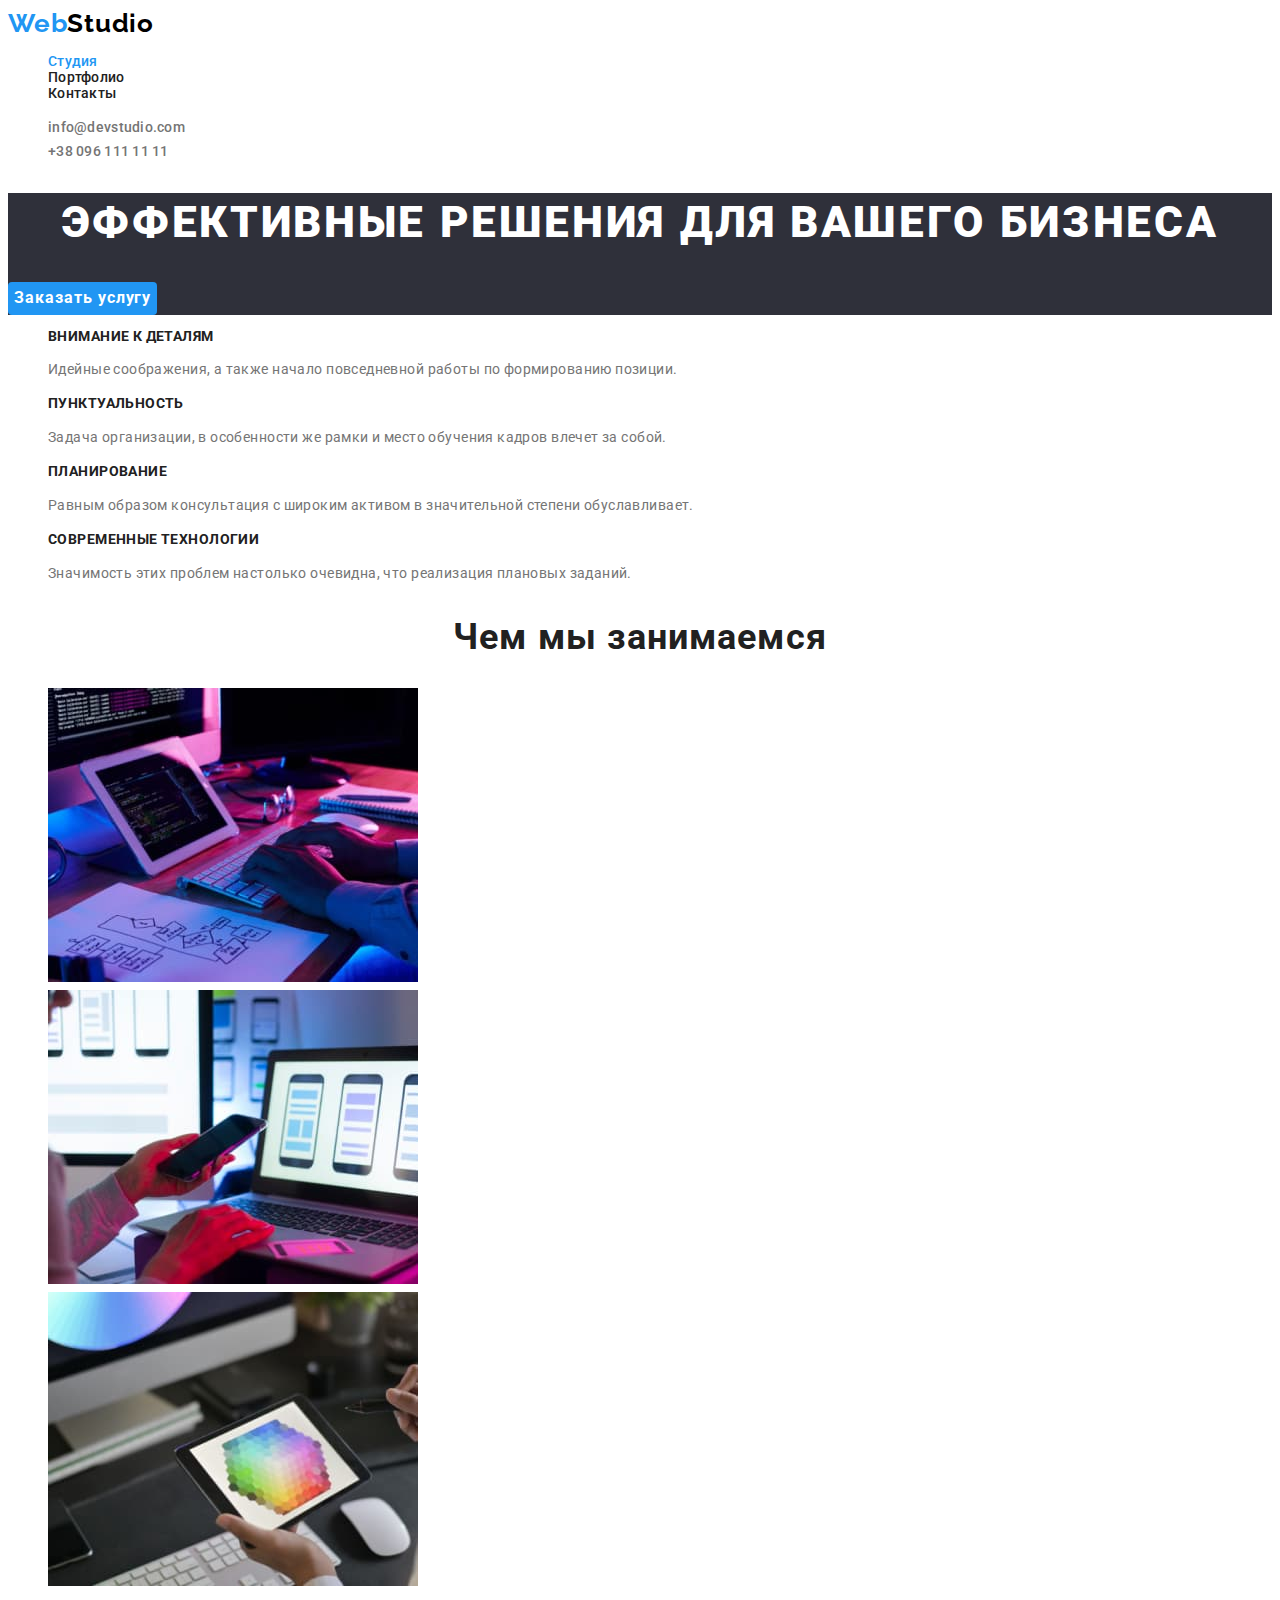
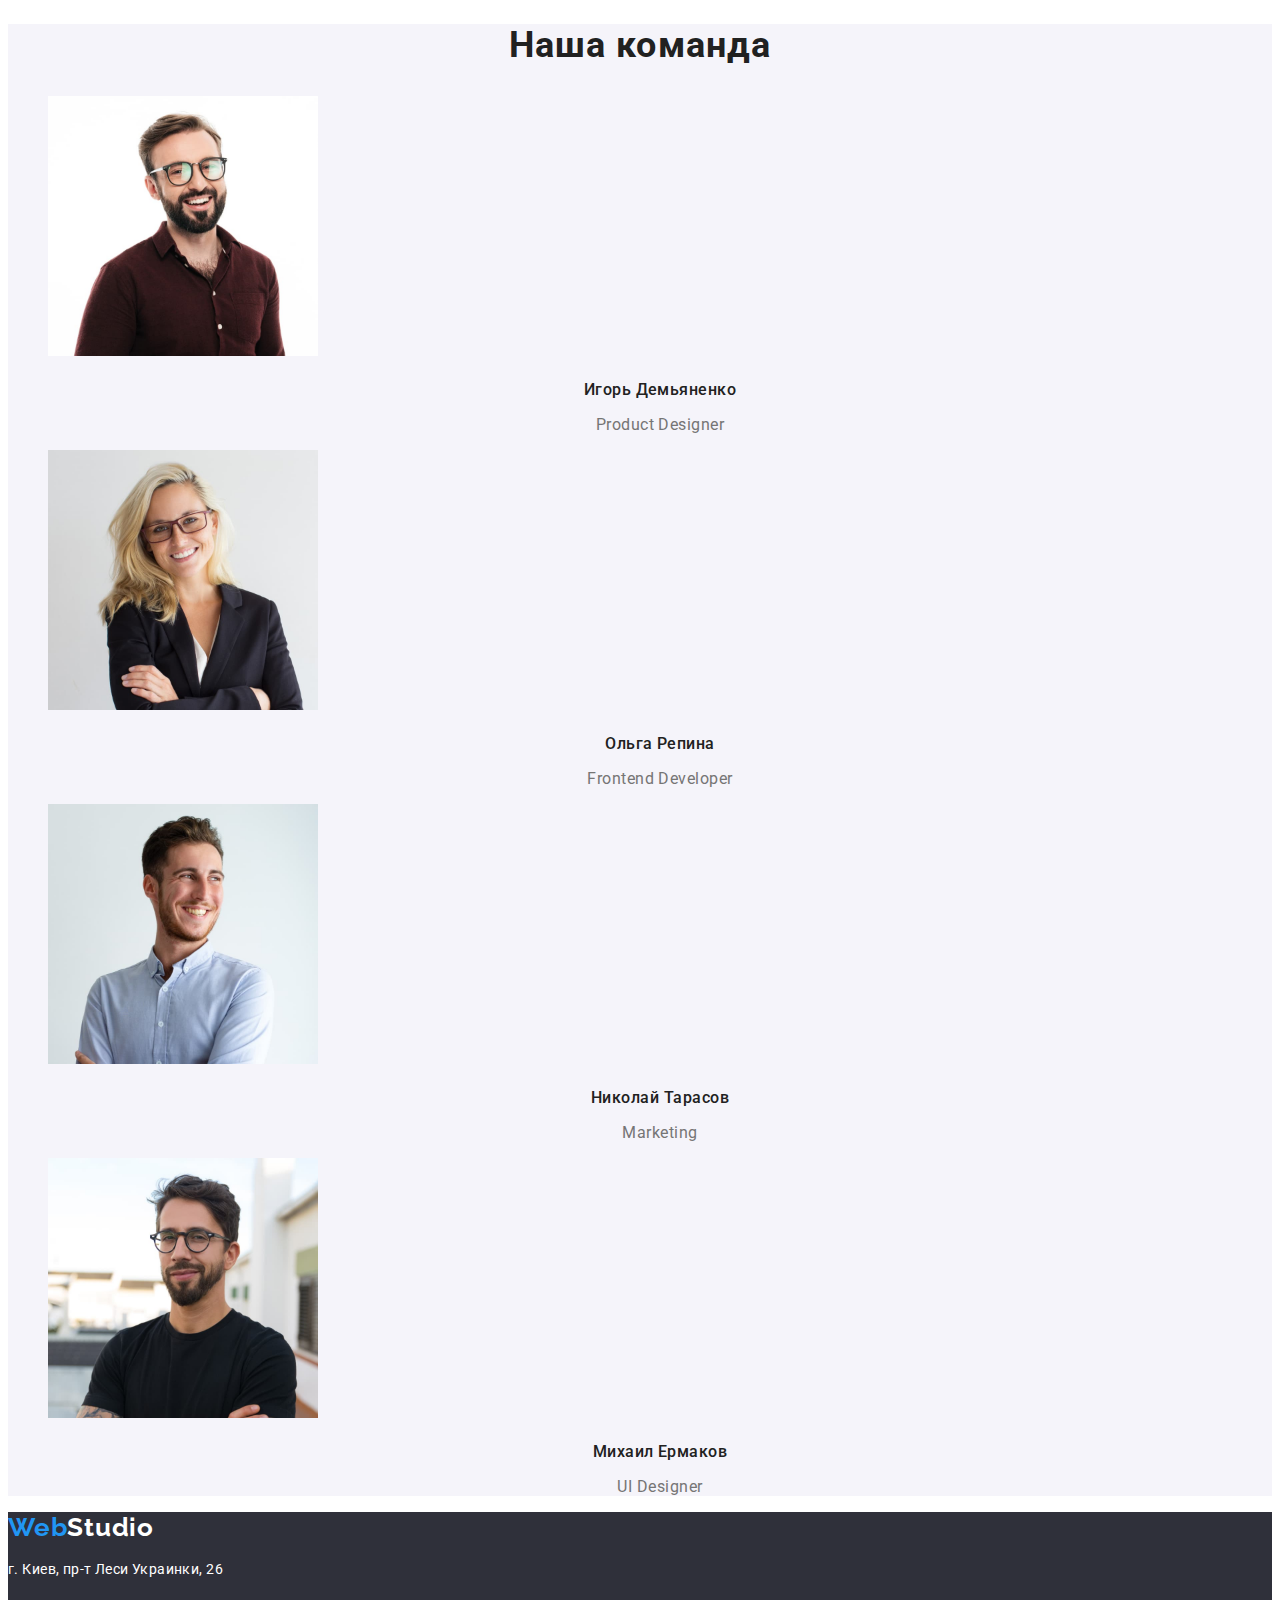
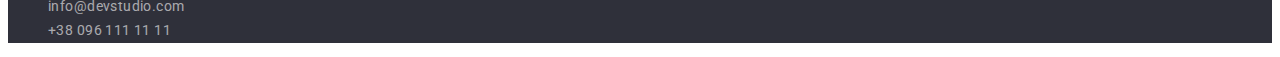
==== index.html @ 09475c2e "Initial commit" ====
<!DOCTYPE html>
<html lang="ru">

<head>
    <meta charset="UTF-8" />
    <meta http-equiv="X-UA-Compatible" content="IE=edge" />
    <meta name="viewport" content="width=device-width, initial-scale=1.0" />
    <title>web studio</title>
    <link
        href="https://fonts.googleapis.com/css2?family=Montserrat:wght@400;700&family=Raleway:wght@700&family=Roboto:wght@400;500;700;900&display=swap"
        rel="stylesheet">
    <link rel="stylesheet" href="./css/styles.css">
</head>

<body>
    <!--Шапка-->
    <header class="header">
        <a class="logo" href="./index.html">Web<span class="logo-link">Studio</span> </a>
        <nav class="main-nav">
            <ul class="nav-list">
                <li class="item"><a href="./index.html" class="current nav-link">Студия</a>
                </li>
                <li class="item"><a href="./portfolio.html" class="nav-link">Портфолио</a></li>
                <li class="item"><a href="#address" class="nav-link">Контакты</a></li>
            </ul>
        </nav>
        <ul class="contact-list">
            <li class="item"><a href="mailto:info@devstudio.com" class="mail link">info@devstudio.com</a></li>
            <li class="item"><a href="tel:+380961111111" class="phone link">+38 096 111 11 11</a></li>
        </ul>
    </header>
    <!--Основний контент-->
    <main>
        <!-- hero -->
        <section class="hero">
            <h1 class="hero-title">Эффективные решения для вашего бизнеса</h1>
            <button type="button" class="hero-btn">Заказать услугу</button>
        </section>
        <!--Особенности-->
        <section>
            <ul>
                <li class="item">
                    <h3 class="title">Внимание к деталям</h3>
                    <p class="text">Идейные соображения, а также начало повседневной работы по формированию позиции.</p>
                </li>
                <li class="item">
                    <h3 class="title">Пунктуальность</h3>
                    <p class="text">
                        Задача организации, в особенности же рамки и место обучения кадров влечет за собой.
                    </p>
                </li>
                <li class="item">
                    <h3 class="title">Планирование</h3>
                    <p class="text">
                        Равным образом консультация с широким активом в значительной степени обуславливает.
                    </p>
                </li>
                <li class="item">
                    <h3 class="title">Современные технологии</h3>
                    <p class="text">Значимость этих проблем настолько очевидна, что реализация плановых заданий.</p>
                </li>
            </ul>
        </section>
        <!--Чем мы занимаемся-->
        <section>
            <h2 class="heading">Чем мы занимаемся</h2>
            <ul>
                <li class="item">
                    <img src="images/what-we-do/1.jpg" alt="работа на планшете" width="370" height="294" />
                </li>
                <li class="item">
                    <img src="images/what-we-do/2.jpg" alt="работа на телефоне" width="370" height="294" />
                </li>
                <li class="item">
                    <img src="images/what-we-do/3.jpg" alt="работа с графикой" width="370" height="294" />
                </li>
            </ul>
        </section>
        <!--Наша команда-->
        <section class="our-team">
            <h2 class="heading">Наша команда</h2>
            <ul>
                <li class="item">
                    <img src="images/our-team/1-1.jpg" alt="фото Игорь Демьяненко" width="270" height="260" />
                    <h3 class="title-list">Игорь Демьяненко</h3>
                    <p class="text-job">Product Designer</p>
                </li>
                <li class="item">
                    <img src="images/our-team/1-2.jpg" alt="фото Ольга Репина" width="270" height="260" />
                    <h3 class="title-list">Ольга Репина</h3>
                    <p class="text-job">Frontend Developer</p>
                </li>
                <li class="item">
                    <img src="images/our-team/1-3.jpg" alt="фото Николай Тарасов" width="270" height="260" />
                    <h3 class="title-list">Николай Тарасов</h3>
                    <p class="text-job">Marketing</p>
                </li>
                <li class="item">
                    <img src="images/our-team/1-4.jpg" alt="фото Михаил Ермаков" width="270" height="260" />
                    <h3 class="title-list">Михаил Ермаков</h3>
                    <p class="text-job">UI Designer</p>
                </li>
            </ul>
        </section>
    </main>
    <!--Футер-->
    <footer class="footer">
        <a href="./index.html" class="logo">Web<span class="logo-footer">Studio</span></a>
        <address id="address">
            <p class="address">г. Киев, пр-т Леси Украинки, 26</p>
            <ul>
                <li class="item"><a href="mailto:info@devstudio.com" class="link footer-mail">info@devstudio.com</a>
                </li>
                <li class="item"><a href="tel:+380961111111" class="link footer-phone">+38 096 111 11 11</a></li>
            </ul>
        </address>
    </footer>
</body>

</html>
---- css/styles.css ----
/* color: #2196F3; */
/* color: #000000; */
/* color: #212121; */
/* white color: #FFFFFF; */
/* grey color: #757575; */
/*  background: #2F303A; */
/* footer color: rgba(255, 255, 255, 0.6); */
/* ROOOOTTT===== */
:root {
  --main-fotn: 'roboto', sans-serif;
  --secondary-font: 'raleway', sans-serif;
  --prymary-text-color: #757575;
  --title-text-color: #212121;
  --accent-color: #2196f3;
  --logo-color: #000000;
  --buuton-text-color: #ffffff;
  --main-bg-color: #e5e5e5;
  --secondary-bg-color: #2f303a;
  --our-team-bg-color: #f5f4fa;
}
body {
  font-family: var(--main-fotn);
  font-size: 14px;
  line-height: 1.71;
  letter-spacing: 0.03em;
  color: var(--prymary-text-color);
}

.link,
.nav-link {
  text-decoration: none;
  color: currentColor;
  font-family: inherit;
  font-style: normal;
}

.item {
  list-style: none;
}

/* ============Header============= */

.logo {
  font-family: var(--secondary-font);
  font-weight: 700;
  font-size: 26px;
  line-height: 1.19;
  letter-spacing: 0.03em;
  color: var(--accent-color);
  text-decoration: none;
}
.logo-link {
  color: var(--logo-color);
}

.nav-list {
  font-weight: 500;
  font-size: 14px;
  line-height: 1.14;
  letter-spacing: 0.02em;
  color: var(--title-text-color);
  list-style: none;
}

.nav-link:hover,
.nav-link:focus {
  color: var(--accent-color);
}

.current {
  color: var(--accent-color);
}

.mail {
  font-weight: 500;
  font-size: 14px;
  line-height: 1.14;
  letter-spacing: 0.02em;
  color: var(--prymary-text-color);
}
.footer-mail:hover,
.footer-mail:focus,
.mail:hover,
.mail:focus {
  color: var(--accent-color);
}

.phone {
  font-weight: 500;
  font-size: 14px;
  line-height: 1.14;
  letter-spacing: 0.02em;
  color: var(--prymary-text-color);
}
.footer-phone:hover,
.footer-phone:focus,
.phone:hover,
.phone:focus {
  color: var(--accent-color);
}
/* =================hero================ */
.hero {
  background-color: var(--secondary-bg-color);
}
.hero-title {
  color: var(--buuton-text-color);
  font-weight: 900;
  font-size: 44px;
  line-height: 1.36;
  text-align: center;
  letter-spacing: 0.06em;
  text-transform: uppercase;
}
.hero-btn,
.button,
.button-act {
  font-family: inherit;
  color: currentColor;
  cursor: pointer;
}
.hero-btn {
  background-color: var(--accent-color);
  color: var(--buuton-text-color);
  font-weight: 700;
  font-size: 16px;
  line-height: 1.88;
  display: flex;
  align-items: center;
  text-align: center;
  letter-spacing: 0.06em;
  border-radius: 4px;
  border: none;
}
.hero-btn:hover {
  background-color: #188ce8;
}
.hero-btn:focus {
  background-color: var(--accent-color);
}

/*================= Особенности============== */
.title {
  font-weight: 700;
  font-size: 14px;
  line-height: 1.14;
  letter-spacing: 0.03em;
  text-transform: uppercase;
  color: var(--title-text-color);
}
.text {
  color: var(--prymary-text-color);
}

/* ===============чем занимаемся============ */
.heading {
  font-weight: 700;
  font-size: 36px;
  line-height: 1.17;
  text-align: center;
  letter-spacing: 0.03em;
  color: var(--title-text-color);
}

/* ==============Наша команда============= */
.our-team {
  background-color: var(--our-team-bg-color);
}
.title-list {
  font-weight: 500;
  font-size: 16px;
  line-height: 1.19;
  text-align: center;
  letter-spacing: 0.03em;
  color: var(--title-text-color);
}
.text-job {
  font-size: 16px;
  line-height: 1.19;
  text-align: center;
  letter-spacing: 0.03em;
  color: var(--prymary-text-color);
}

/* Футер */
.footer {
  background-color: var(--secondary-bg-color);
}
.logo-footer {
  color: var(--buuton-text-color);
}

.address {
  color: var(--buuton-text-color);
  font-style: normal;
}

.footer-mail,
.footer-phone {
  color: rgba(255, 255, 255, 0.6);
  text-decoration: none;
}

/* ==============Портфолио кнопки=============== */

.button {
  font-weight: 500;
  font-size: 16px;
  line-height: 1.62;
  text-align: center;
  letter-spacing: 0.03em;
  color: var(--title-text-color);
  background-color: #f5f4fa;
  border-radius: inherit;
  border: inherit;
}
.button:hover,
.button:focus {
  background-color: var(--accent-color);
  color: var(--buuton-text-color);
}
.button-act {
  font-weight: 500;
  font-size: 16px;
  line-height: 1.62;
  text-align: center;
  letter-spacing: 0.03em;
  color: var(--buuton-text-color);
  background-color: #2196f3;
  border-radius: 4px;
  border: none;
}
.desc {
  font-size: 16px;
  line-height: 1.88;
  letter-spacing: 0.03em;
  color: var(--prymary-text-color);
}
.subject {
  font-weight: 700;
  font-size: 18px;
  line-height: 2;
  letter-spacing: 0.06em;
  color: var(--title-text-color);
}
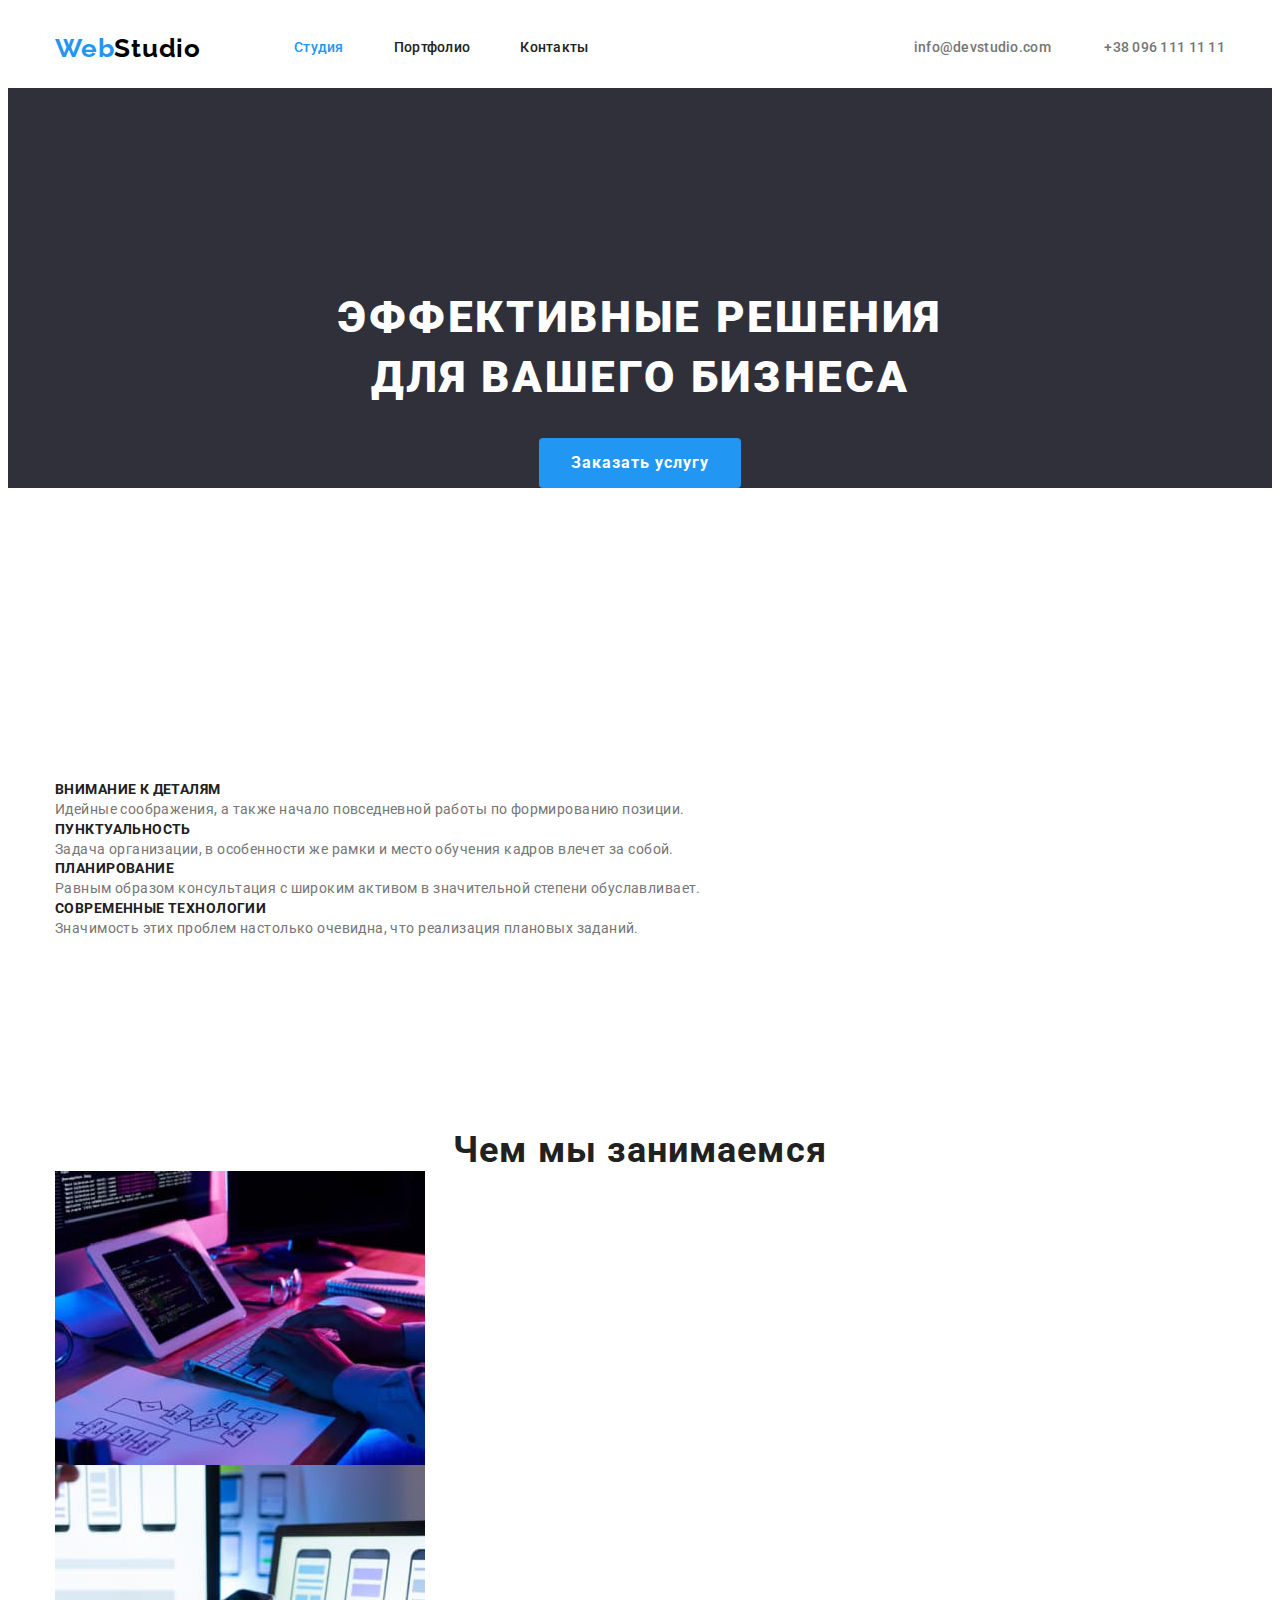
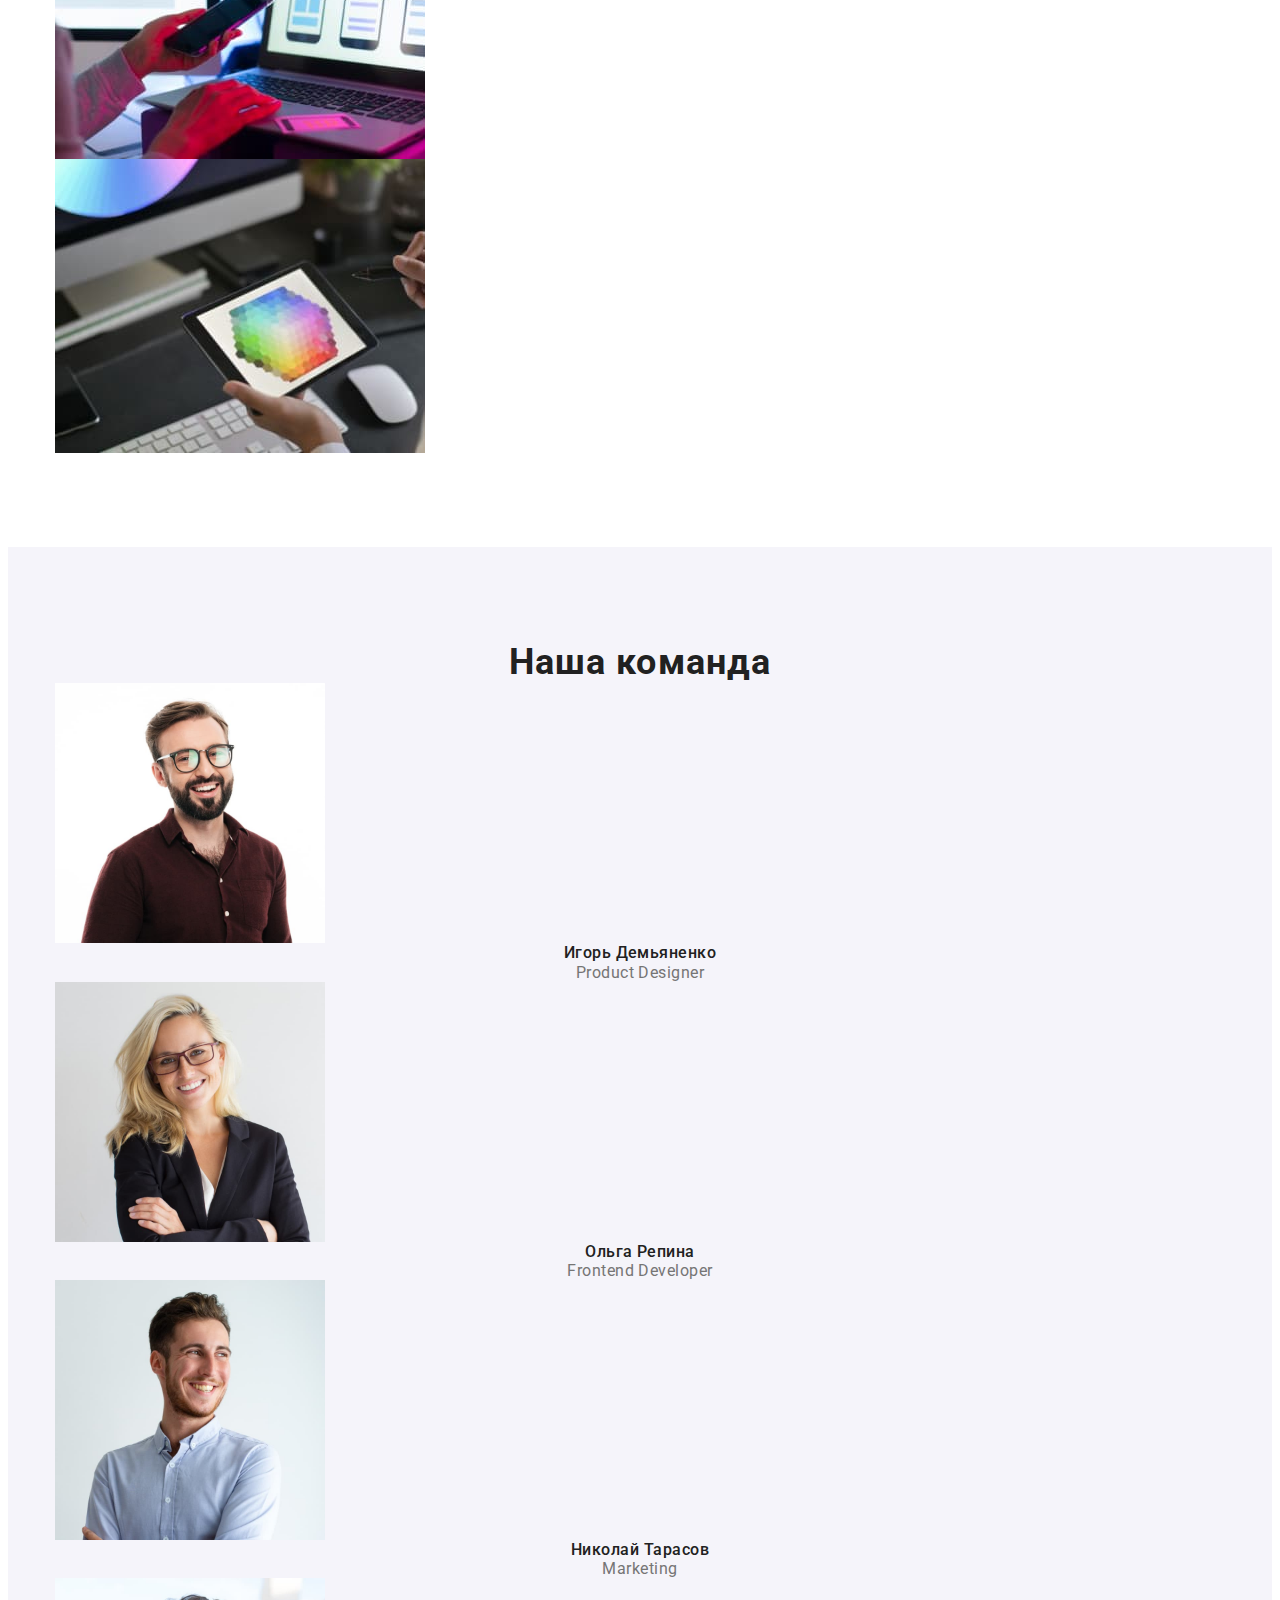
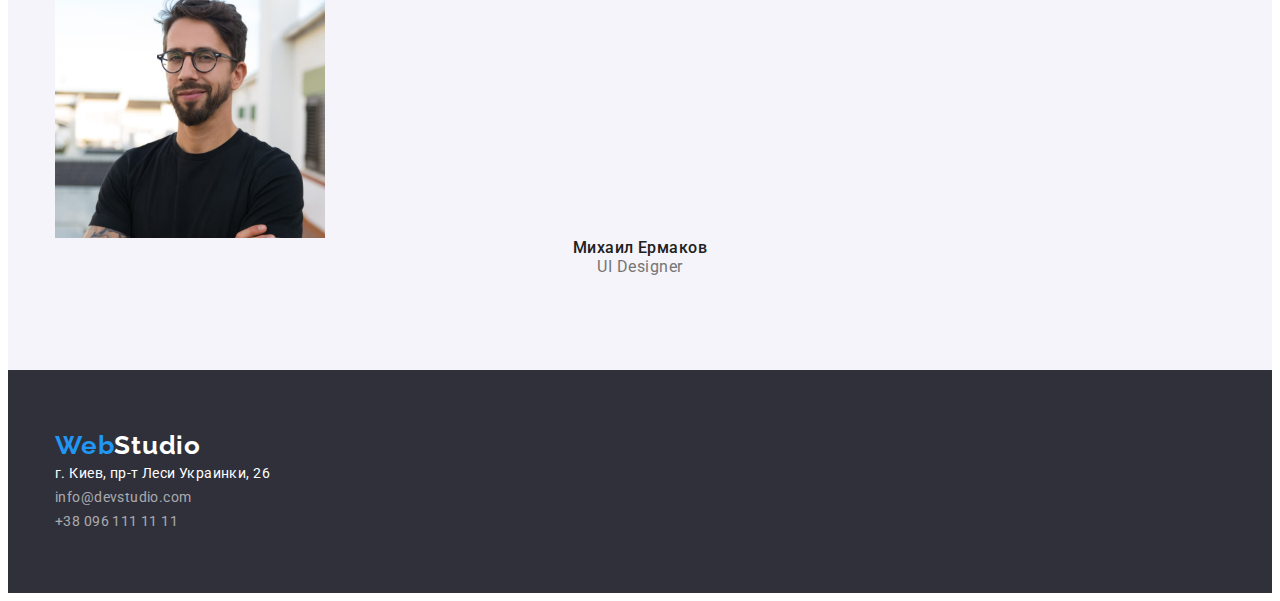
==== commit dcd3a6c7: "3дз почата" ====
--- a/index.html
+++ b/index.html
@@ -9,111 +9,128 @@
     <link
         href="https://fonts.googleapis.com/css2?family=Montserrat:wght@400;700&family=Raleway:wght@700&family=Roboto:wght@400;500;700;900&display=swap"
         rel="stylesheet">
+    <link rel="stylesheet" href="https://cdnjs.cloudflare.com/ajax/libs/modern-normalize/1.1.0/modern-normalize.min.css"
+        integrity="sha512-wpPYUAdjBVSE4KJnH1VR1HeZfpl1ub8YT/NKx4PuQ5NmX2tKuGu6U/JRp5y+Y8XG2tV+wKQpNHVUX03MfMFn9Q=="
+        crossorigin="anonymous" referrerpolicy="no-referrer" />
     <link rel="stylesheet" href="./css/styles.css">
 </head>
 
 <body>
     <!--Шапка-->
     <header class="header">
-        <a class="logo" href="./index.html">Web<span class="logo-link">Studio</span> </a>
-        <nav class="main-nav">
-            <ul class="nav-list">
-                <li class="item"><a href="./index.html" class="current nav-link">Студия</a>
+        <div class="container header-container">
+            <a class="logo" href="./index.html">Web<span class="logo-link">Studio</span> </a>
+            <nav class="main-nav">
+                <ul class="nav-list list">
+                    <li class="item navigation-item"><a href="./index.html" class="current nav-link">Студия</a>
+                    </li>
+                    <li class="item navigation-item"><a href="./portfolio.html" class="nav-link">Портфолио</a></li>
+                    <li class="item navigation-item"><a href="#address" class="nav-link">Контакты</a></li>
+                </ul>
+            </nav>
+            <ul class="contact-list list">
+                <li class="item item-nav"><a href="mailto:info@devstudio.com" class="mail link">info@devstudio.com</a>
                 </li>
-                <li class="item"><a href="./portfolio.html" class="nav-link">Портфолио</a></li>
-                <li class="item"><a href="#address" class="nav-link">Контакты</a></li>
+                <li class="item item-nav"><a href="tel:+380961111111" class="phone link">+38 096 111 11 11</a></li>
             </ul>
-        </nav>
-        <ul class="contact-list">
-            <li class="item"><a href="mailto:info@devstudio.com" class="mail link">info@devstudio.com</a></li>
-            <li class="item"><a href="tel:+380961111111" class="phone link">+38 096 111 11 11</a></li>
-        </ul>
+        </div>
     </header>
     <!--Основний контент-->
     <main>
         <!-- hero -->
         <section class="hero">
-            <h1 class="hero-title">Эффективные решения для вашего бизнеса</h1>
-            <button type="button" class="hero-btn">Заказать услугу</button>
+            <div class="container">
+                <h1 class="hero-title">Эффективные решения для вашего бизнеса</h1>
+                <button type="button" class="hero-btn">Заказать услугу</button>
+            </div>
         </section>
         <!--Особенности-->
-        <section>
-            <ul>
-                <li class="item">
-                    <h3 class="title">Внимание к деталям</h3>
-                    <p class="text">Идейные соображения, а также начало повседневной работы по формированию позиции.</p>
-                </li>
-                <li class="item">
-                    <h3 class="title">Пунктуальность</h3>
-                    <p class="text">
-                        Задача организации, в особенности же рамки и место обучения кадров влечет за собой.
-                    </p>
-                </li>
-                <li class="item">
-                    <h3 class="title">Планирование</h3>
-                    <p class="text">
-                        Равным образом консультация с широким активом в значительной степени обуславливает.
-                    </p>
-                </li>
-                <li class="item">
-                    <h3 class="title">Современные технологии</h3>
-                    <p class="text">Значимость этих проблем настолько очевидна, что реализация плановых заданий.</p>
-                </li>
-            </ul>
+        <section class="section">
+            <div class="container">
+                <ul class="list">
+                    <li class="item">
+                        <h3 class="title">Внимание к деталям</h3>
+                        <p class="text">Идейные соображения, а также начало повседневной работы по формированию позиции.
+                        </p>
+                    </li>
+                    <li class="item">
+                        <h3 class="title">Пунктуальность</h3>
+                        <p class="text">
+                            Задача организации, в особенности же рамки и место обучения кадров влечет за собой.
+                        </p>
+                    </li>
+                    <li class="item">
+                        <h3 class="title">Планирование</h3>
+                        <p class="text">
+                            Равным образом консультация с широким активом в значительной степени обуславливает.
+                        </p>
+                    </li>
+                    <li class="item">
+                        <h3 class="title">Современные технологии</h3>
+                        <p class="text">Значимость этих проблем настолько очевидна, что реализация плановых заданий.</p>
+                    </li>
+                </ul>
+            </div>
         </section>
         <!--Чем мы занимаемся-->
-        <section>
-            <h2 class="heading">Чем мы занимаемся</h2>
-            <ul>
-                <li class="item">
-                    <img src="images/what-we-do/1.jpg" alt="работа на планшете" width="370" height="294" />
-                </li>
-                <li class="item">
-                    <img src="images/what-we-do/2.jpg" alt="работа на телефоне" width="370" height="294" />
-                </li>
-                <li class="item">
-                    <img src="images/what-we-do/3.jpg" alt="работа с графикой" width="370" height="294" />
-                </li>
-            </ul>
+        <section class="section">
+            <div class="container">
+                <h2 class="heading">Чем мы занимаемся</h2>
+                <ul class="list">
+                    <li class="item">
+                        <img src="images/what-we-do/1.jpg" alt="работа на планшете" width="370" height="294" />
+                    </li>
+                    <li class="item">
+                        <img src="images/what-we-do/2.jpg" alt="работа на телефоне" width="370" height="294" />
+                    </li>
+                    <li class="item">
+                        <img src="images/what-we-do/3.jpg" alt="работа с графикой" width="370" height="294" />
+                    </li>
+                </ul>
+            </div>
         </section>
         <!--Наша команда-->
-        <section class="our-team">
-            <h2 class="heading">Наша команда</h2>
-            <ul>
-                <li class="item">
-                    <img src="images/our-team/1-1.jpg" alt="фото Игорь Демьяненко" width="270" height="260" />
-                    <h3 class="title-list">Игорь Демьяненко</h3>
-                    <p class="text-job">Product Designer</p>
-                </li>
-                <li class="item">
-                    <img src="images/our-team/1-2.jpg" alt="фото Ольга Репина" width="270" height="260" />
-                    <h3 class="title-list">Ольга Репина</h3>
-                    <p class="text-job">Frontend Developer</p>
-                </li>
-                <li class="item">
-                    <img src="images/our-team/1-3.jpg" alt="фото Николай Тарасов" width="270" height="260" />
-                    <h3 class="title-list">Николай Тарасов</h3>
-                    <p class="text-job">Marketing</p>
-                </li>
-                <li class="item">
-                    <img src="images/our-team/1-4.jpg" alt="фото Михаил Ермаков" width="270" height="260" />
-                    <h3 class="title-list">Михаил Ермаков</h3>
-                    <p class="text-job">UI Designer</p>
-                </li>
-            </ul>
+        <section class="our-team section">
+            <div class="container">
+                <h2 class="heading">Наша команда</h2>
+                <ul class="list">
+                    <li class="item">
+                        <img src="images/our-team/1-1.jpg" alt="фото Игорь Демьяненко" width="270" height="260" />
+                        <h3 class="title-list">Игорь Демьяненко</h3>
+                        <p class="text-job">Product Designer</p>
+                    </li>
+                    <li class="item">
+                        <img src="images/our-team/1-2.jpg" alt="фото Ольга Репина" width="270" height="260" />
+                        <h3 class="title-list">Ольга Репина</h3>
+                        <p class="text-job">Frontend Developer</p>
+                    </li>
+                    <li class="item">
+                        <img src="images/our-team/1-3.jpg" alt="фото Николай Тарасов" width="270" height="260" />
+                        <h3 class="title-list">Николай Тарасов</h3>
+                        <p class="text-job">Marketing</p>
+                    </li>
+                    <li class="item">
+                        <img src="images/our-team/1-4.jpg" alt="фото Михаил Ермаков" width="270" height="260" />
+                        <h3 class="title-list">Михаил Ермаков</h3>
+                        <p class="text-job">UI Designer</p>
+                    </li>
+                </ul>
+            </div>
         </section>
     </main>
     <!--Футер-->
     <footer class="footer">
-        <a href="./index.html" class="logo">Web<span class="logo-footer">Studio</span></a>
-        <address id="address">
-            <p class="address">г. Киев, пр-т Леси Украинки, 26</p>
-            <ul>
-                <li class="item"><a href="mailto:info@devstudio.com" class="link footer-mail">info@devstudio.com</a>
-                </li>
-                <li class="item"><a href="tel:+380961111111" class="link footer-phone">+38 096 111 11 11</a></li>
-            </ul>
-        </address>
+        <div class="container">
+            <a href="./index.html" class="logo">Web<span class="logo-footer">Studio</span></a>
+            <address id="address">
+                <p class="address">г. Киев, пр-т Леси Украинки, 26</p>
+                <ul class="list">
+                    <li class="item"><a href="mailto:info@devstudio.com" class="link footer-mail">info@devstudio.com</a>
+                    </li>
+                    <li class="item"><a href="tel:+380961111111" class="link footer-phone">+38 096 111 11 11</a></li>
+                </ul>
+            </address>
+        </div>
     </footer>
 </body>
 
--- a/css/styles.css
+++ b/css/styles.css
@@ -25,7 +25,28 @@
   letter-spacing: 0.03em;
   color: var(--prymary-text-color);
 }
-
+.visually-hidden {
+  position: absolute;
+  width: 1px;
+  height: 1px;
+  margin: -1px;
+  border: 0;
+  padding: 0;
+  white-space: nowrap;
+  clip-path: inset(100%);
+  clip: rect(0 0 0 0);
+  overflow: hidden;
+}
+
+*,
+*::before,
+*::after {
+  box-sizing: border-box;
+}
+.section {
+  padding-top: 94px;
+  padding-bottom: 94px;
+}
 .link,
 .nav-link {
   text-decoration: none;
@@ -34,18 +55,48 @@
   font-style: normal;
 }
 
-.item {
+.list {
   list-style: none;
-}
-
+  padding: 0;
+  margin: 0;
+}
+img {
+  display: block;
+}
+.container {
+  width: 1200px;
+
+  padding-left: 15px;
+  padding-right: 15px;
+
+  margin-left: auto;
+  margin-right: auto;
+}
+h1,
+h2,
+h3,
+h4,
+h5,
+h6,
+p,
+ul {
+  margin: 0;
+}
 /* ============Header============= */
 
+.header-container {
+  display: flex;
+  align-items: center;
+}
 .logo {
   font-family: var(--secondary-font);
   font-weight: 700;
   font-size: 26px;
   line-height: 1.19;
   letter-spacing: 0.03em;
+
+  margin-right: 93px;
+
   color: var(--accent-color);
   text-decoration: none;
 }
@@ -54,6 +105,9 @@
 }
 
 .nav-list {
+  display: flex;
+  align-items: center;
+
   font-weight: 500;
   font-size: 14px;
   line-height: 1.14;
@@ -61,6 +115,12 @@
   color: var(--title-text-color);
   list-style: none;
 }
+.navigation-item {
+  margin-right: 50px;
+}
+.navigation-item:last-child {
+  margin-right: 0;
+}
 
 .nav-link:hover,
 .nav-link:focus {
@@ -71,7 +131,22 @@
   color: var(--accent-color);
 }
 
+.nav-link {
+  display: block;
+  padding-top: 32px;
+  padding-bottom: 32px;
+}
+.contact-list {
+  margin-left: auto;
+}
+.item-nav {
+  display: inline;
+}
 .mail {
+  margin-right: 50px;
+  padding-top: 32px;
+  padding-bottom: 32px;
+
   font-weight: 500;
   font-size: 14px;
   line-height: 1.14;
@@ -86,6 +161,9 @@
 }
 
 .phone {
+  padding-top: 32px;
+  padding-bottom: 32px;
+
   font-weight: 500;
   font-size: 14px;
   line-height: 1.14;
@@ -100,9 +178,17 @@
 }
 /* =================hero================ */
 .hero {
+  display: block;
   background-color: var(--secondary-bg-color);
 }
 .hero-title {
+  width: 696px;
+  margin-left: auto;
+  margin-right: auto;
+  padding-top: 200px;
+
+  margin-bottom: 30px;
+
   color: var(--buuton-text-color);
   font-weight: 900;
   font-size: 44px;
@@ -119,6 +205,12 @@
   cursor: pointer;
 }
 .hero-btn {
+  margin-left: auto;
+  margin-right: auto;
+  padding: 10px 32px;
+  margin-bottom: 200px;
+  min-width: 200px;
+  max-width: 240px;
   background-color: var(--accent-color);
   color: var(--buuton-text-color);
   font-weight: 700;
@@ -183,6 +275,9 @@
 
 /* Футер */
 .footer {
+  padding-top: 60px;
+  padding-bottom: 60px;
+
   background-color: var(--secondary-bg-color);
 }
 .logo-footer {
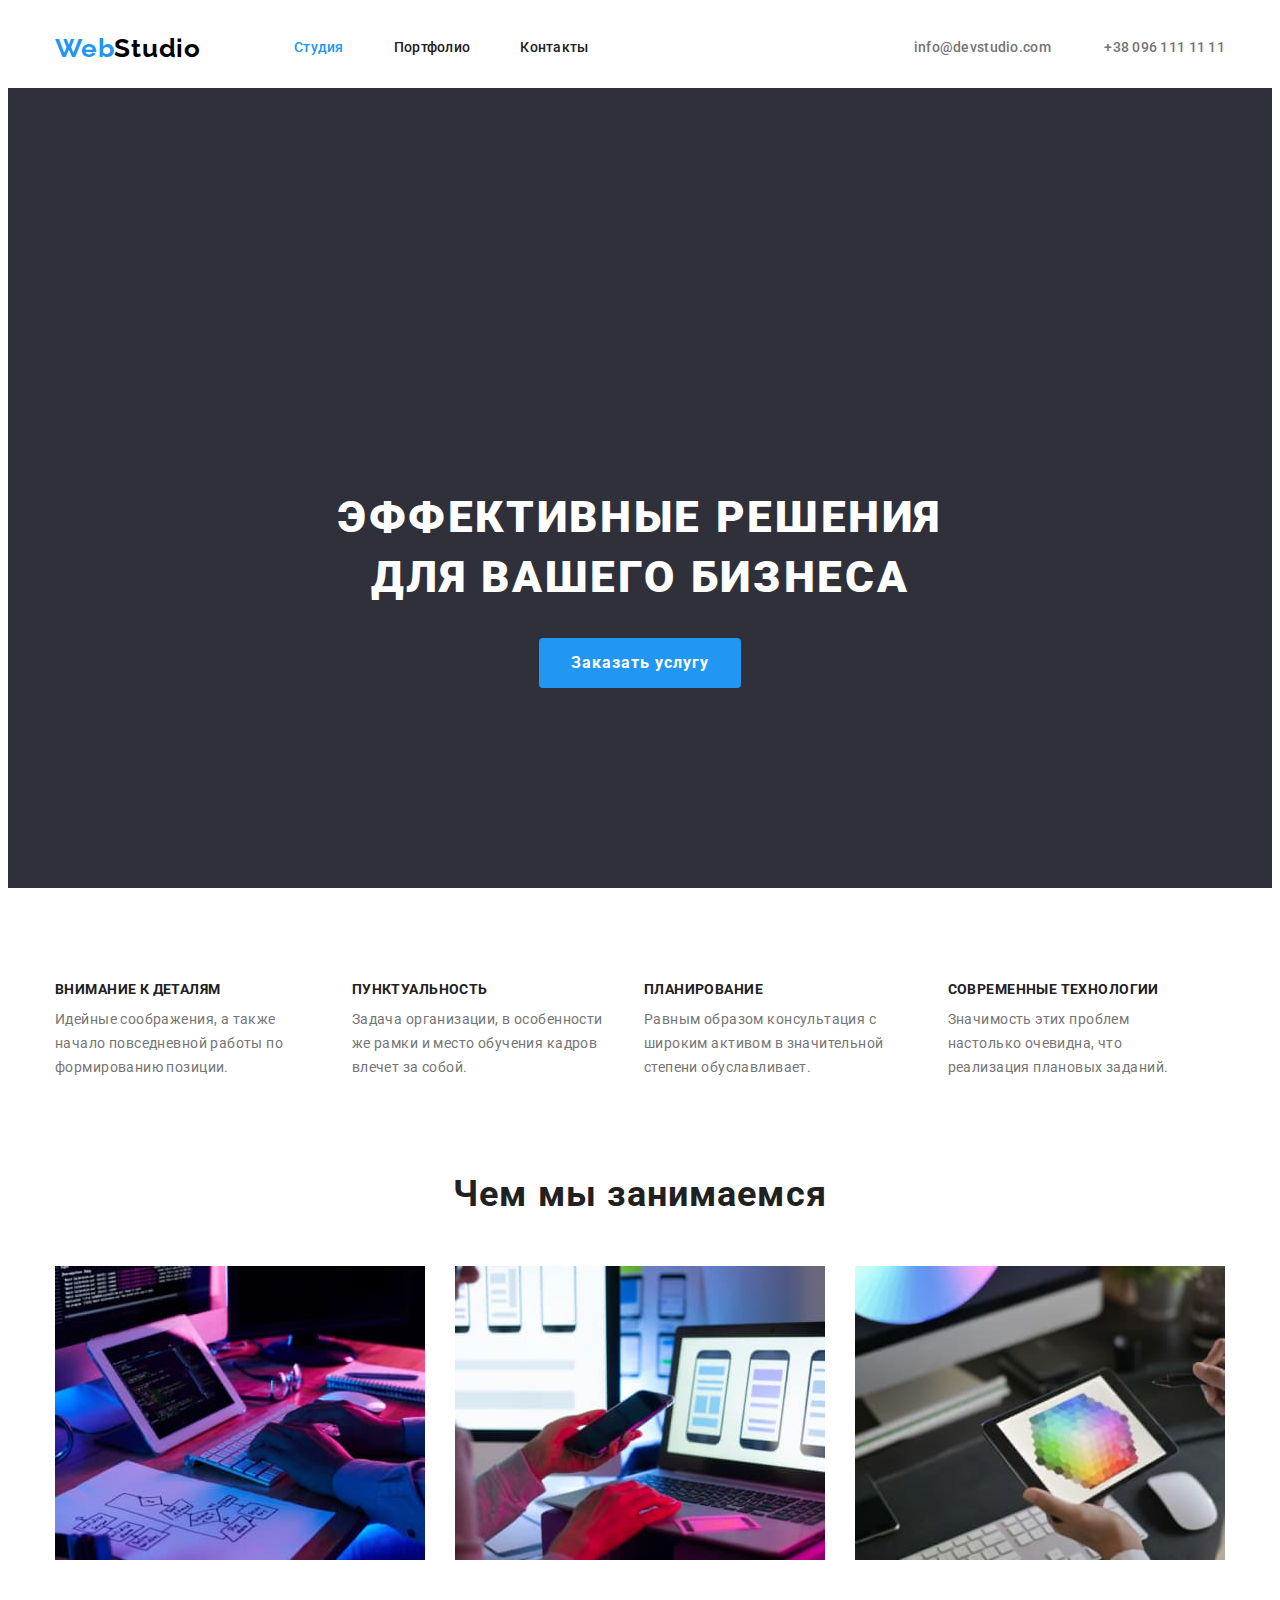
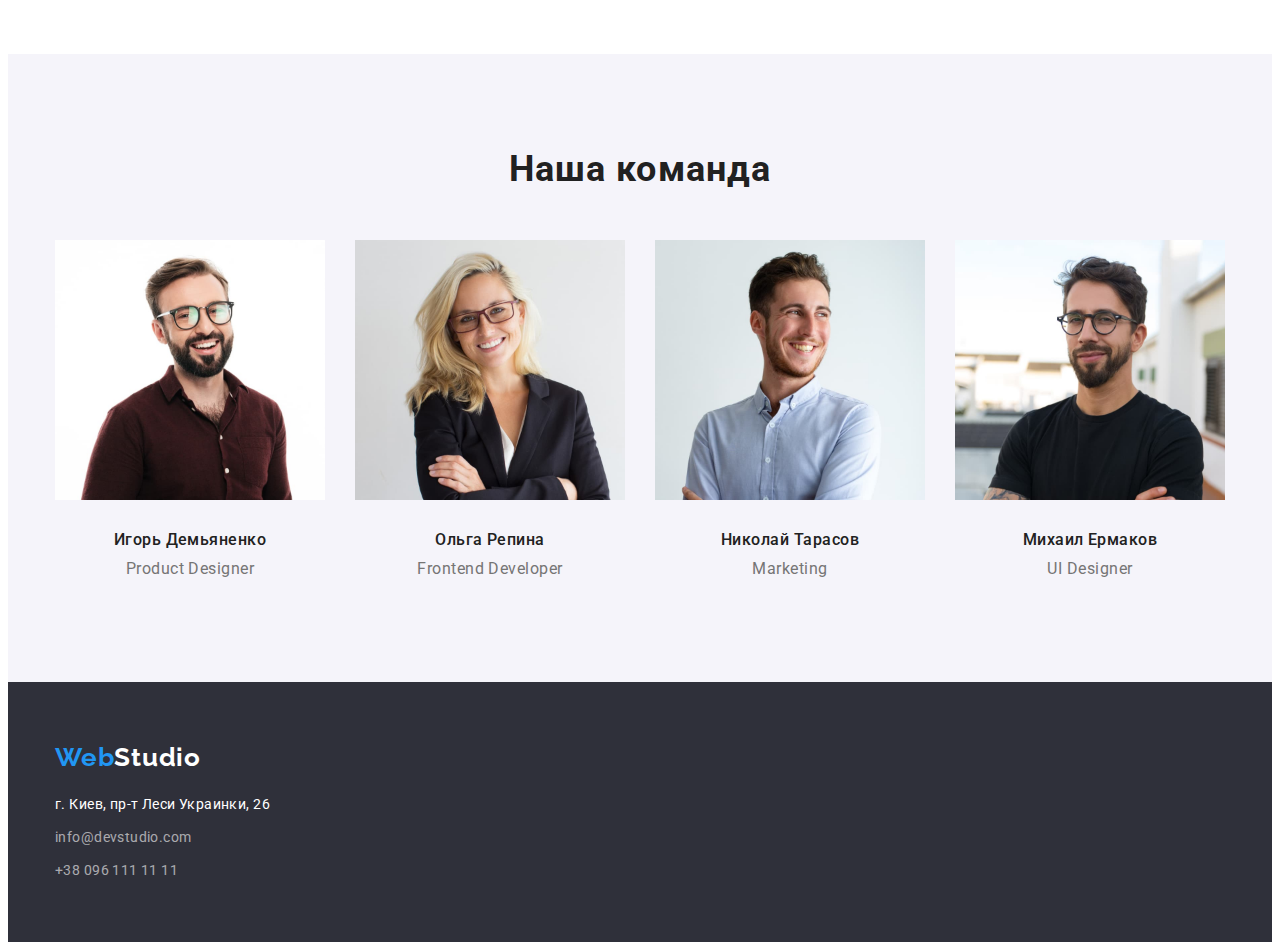
==== commit 45414336: "ДЗ3 студио готова, портфолыо почата" ====
--- a/index.html
+++ b/index.html
@@ -47,25 +47,25 @@
         <!--Особенности-->
         <section class="section">
             <div class="container">
-                <ul class="list">
-                    <li class="item">
+                <ul class="list particular-list">
+                    <li class="item navi-item">
                         <h3 class="title">Внимание к деталям</h3>
                         <p class="text">Идейные соображения, а также начало повседневной работы по формированию позиции.
                         </p>
                     </li>
-                    <li class="item">
+                    <li class="item navi-item">
                         <h3 class="title">Пунктуальность</h3>
                         <p class="text">
                             Задача организации, в особенности же рамки и место обучения кадров влечет за собой.
                         </p>
                     </li>
-                    <li class="item">
+                    <li class="item navi-item">
                         <h3 class="title">Планирование</h3>
                         <p class="text">
                             Равным образом консультация с широким активом в значительной степени обуславливает.
                         </p>
                     </li>
-                    <li class="item">
+                    <li class="item navi-item">
                         <h3 class="title">Современные технологии</h3>
                         <p class="text">Значимость этих проблем настолько очевидна, что реализация плановых заданий.</p>
                     </li>
@@ -73,17 +73,17 @@
             </div>
         </section>
         <!--Чем мы занимаемся-->
-        <section class="section">
+        <section class="section examples">
             <div class="container">
                 <h2 class="heading">Чем мы занимаемся</h2>
-                <ul class="list">
-                    <li class="item">
+                <ul class="list examples-list">
+                    <li class="item examples-item">
                         <img src="images/what-we-do/1.jpg" alt="работа на планшете" width="370" height="294" />
                     </li>
-                    <li class="item">
+                    <li class="item examples-item">
                         <img src="images/what-we-do/2.jpg" alt="работа на телефоне" width="370" height="294" />
                     </li>
-                    <li class="item">
+                    <li class="item examples-item">
                         <img src="images/what-we-do/3.jpg" alt="работа с графикой" width="370" height="294" />
                     </li>
                 </ul>
@@ -93,24 +93,28 @@
         <section class="our-team section">
             <div class="container">
                 <h2 class="heading">Наша команда</h2>
-                <ul class="list">
-                    <li class="item">
-                        <img src="images/our-team/1-1.jpg" alt="фото Игорь Демьяненко" width="270" height="260" />
+                <ul class="list team-list">
+                    <li class="item team-item">
+                        <img class="img-item" src="images/our-team/1-1.jpg" alt="фото Игорь Демьяненко" width="270"
+                            height="260" />
                         <h3 class="title-list">Игорь Демьяненко</h3>
                         <p class="text-job">Product Designer</p>
                     </li>
-                    <li class="item">
-                        <img src="images/our-team/1-2.jpg" alt="фото Ольга Репина" width="270" height="260" />
+                    <li class="item team-item">
+                        <img class="img-item" src="images/our-team/1-2.jpg" alt="фото Ольга Репина" width="270"
+                            height="260" />
                         <h3 class="title-list">Ольга Репина</h3>
                         <p class="text-job">Frontend Developer</p>
                     </li>
-                    <li class="item">
-                        <img src="images/our-team/1-3.jpg" alt="фото Николай Тарасов" width="270" height="260" />
+                    <li class="item team-item">
+                        <img class="img-item" src="images/our-team/1-3.jpg" alt="фото Николай Тарасов" width="270"
+                            height="260" />
                         <h3 class="title-list">Николай Тарасов</h3>
                         <p class="text-job">Marketing</p>
                     </li>
-                    <li class="item">
-                        <img src="images/our-team/1-4.jpg" alt="фото Михаил Ермаков" width="270" height="260" />
+                    <li class="item team-item">
+                        <img class="img-item" src="images/our-team/1-4.jpg" alt="фото Михаил Ермаков" width="270"
+                            height="260" />
                         <h3 class="title-list">Михаил Ермаков</h3>
                         <p class="text-job">UI Designer</p>
                     </li>
@@ -121,7 +125,7 @@
     <!--Футер-->
     <footer class="footer">
         <div class="container">
-            <a href="./index.html" class="logo">Web<span class="logo-footer">Studio</span></a>
+            <a href="./index.html" class="logo footer-link">Web<span class="logo-footer">Studio</span></a>
             <address id="address">
                 <p class="address">г. Киев, пр-т Леси Украинки, 26</p>
                 <ul class="list">
--- a/css/styles.css
+++ b/css/styles.css
@@ -84,6 +84,7 @@
 }
 /* ============Header============= */
 
+
 .header-container {
   display: flex;
   align-items: center;
@@ -178,8 +179,9 @@
 }
 /* =================hero================ */
 .hero {
-  display: block;
-  background-color: var(--secondary-bg-color);
+  padding-top: 200px;
+  padding-bottom: 200px;
+   background-color: var(--secondary-bg-color);
 }
 .hero-title {
   width: 696px;
@@ -208,16 +210,16 @@
   margin-left: auto;
   margin-right: auto;
   padding: 10px 32px;
-  margin-bottom: 200px;
   min-width: 200px;
   max-width: 240px;
+  
   background-color: var(--accent-color);
   color: var(--buuton-text-color);
   font-weight: 700;
   font-size: 16px;
   line-height: 1.88;
   display: flex;
-  align-items: center;
+
   text-align: center;
   letter-spacing: 0.06em;
   border-radius: 4px;
@@ -231,6 +233,21 @@
 }
 
 /*================= Особенности============== */
+.particular-list {
+display: flex;
+ align-items: center;
+}
+.navi-item {
+  
+  margin-right: 30px;
+}
+.navi-item {
+  margin-right:last-child: 0;
+}
+.navi-item .title {
+  margin-bottom: 10px;
+
+}
 .title {
   font-weight: 700;
   font-size: 14px;
@@ -244,7 +261,12 @@
 }
 
 /* ===============чем занимаемся============ */
+
+.examples {
+padding-top: 0;
+}
 .heading {
+  margin-bottom: 50px;
   font-weight: 700;
   font-size: 36px;
   line-height: 1.17;
@@ -252,12 +274,36 @@
   letter-spacing: 0.03em;
   color: var(--title-text-color);
 }
-
+.examples-list {
+  display: flex;
+   align-items: center;
+}
+.examples-item
+ {
+  margin-right:30px;
+}
+.examples-item:last-child{
+margin-right: 0;
+}
 /* ==============Наша команда============= */
 .our-team {
   background-color: var(--our-team-bg-color);
 }
+.team-list{
+  display: flex;
+}
+.team-item {
+  margin-right: 30px;
+  
+}
+.team-item:last-child {
+margin-right: 0;
+}
+.img-item{
+  margin-bottom: 30px;
+}
 .title-list {
+  margin-bottom: 10px;
   font-weight: 500;
   font-size: 16px;
   line-height: 1.19;
@@ -266,6 +312,7 @@
   color: var(--title-text-color);
 }
 .text-job {
+  margin-bottom: 10px;
   font-size: 16px;
   line-height: 1.19;
   text-align: center;
@@ -280,11 +327,16 @@
 
   background-color: var(--secondary-bg-color);
 }
+.footer-link {
+  display: block;
+  margin-bottom: 20px;
+}
 .logo-footer {
   color: var(--buuton-text-color);
 }
 
 .address {
+  margin-bottom: 9px;
   color: var(--buuton-text-color);
   font-style: normal;
 }
@@ -294,10 +346,21 @@
   color: rgba(255, 255, 255, 0.6);
   text-decoration: none;
 }
-
+.footer-mail{
+  display: block;
+   margin-bottom: 9px;
+}
 /* ==============Портфолио кнопки=============== */
 
+.list-projects{
+  display: flex;
+  align-items: center;
+justify-content: center;
+
+}
 .button {
+  padding: 6px 22px;
+  
   font-weight: 500;
   font-size: 16px;
   line-height: 1.62;
@@ -307,6 +370,13 @@
   background-color: #f5f4fa;
   border-radius: inherit;
   border: inherit;
+}
+.item-projects{
+margin-right: 8px;
+}
+
+.item-projects:last-child{
+margin-right: 0;
 }
 .button:hover,
 .button:focus {
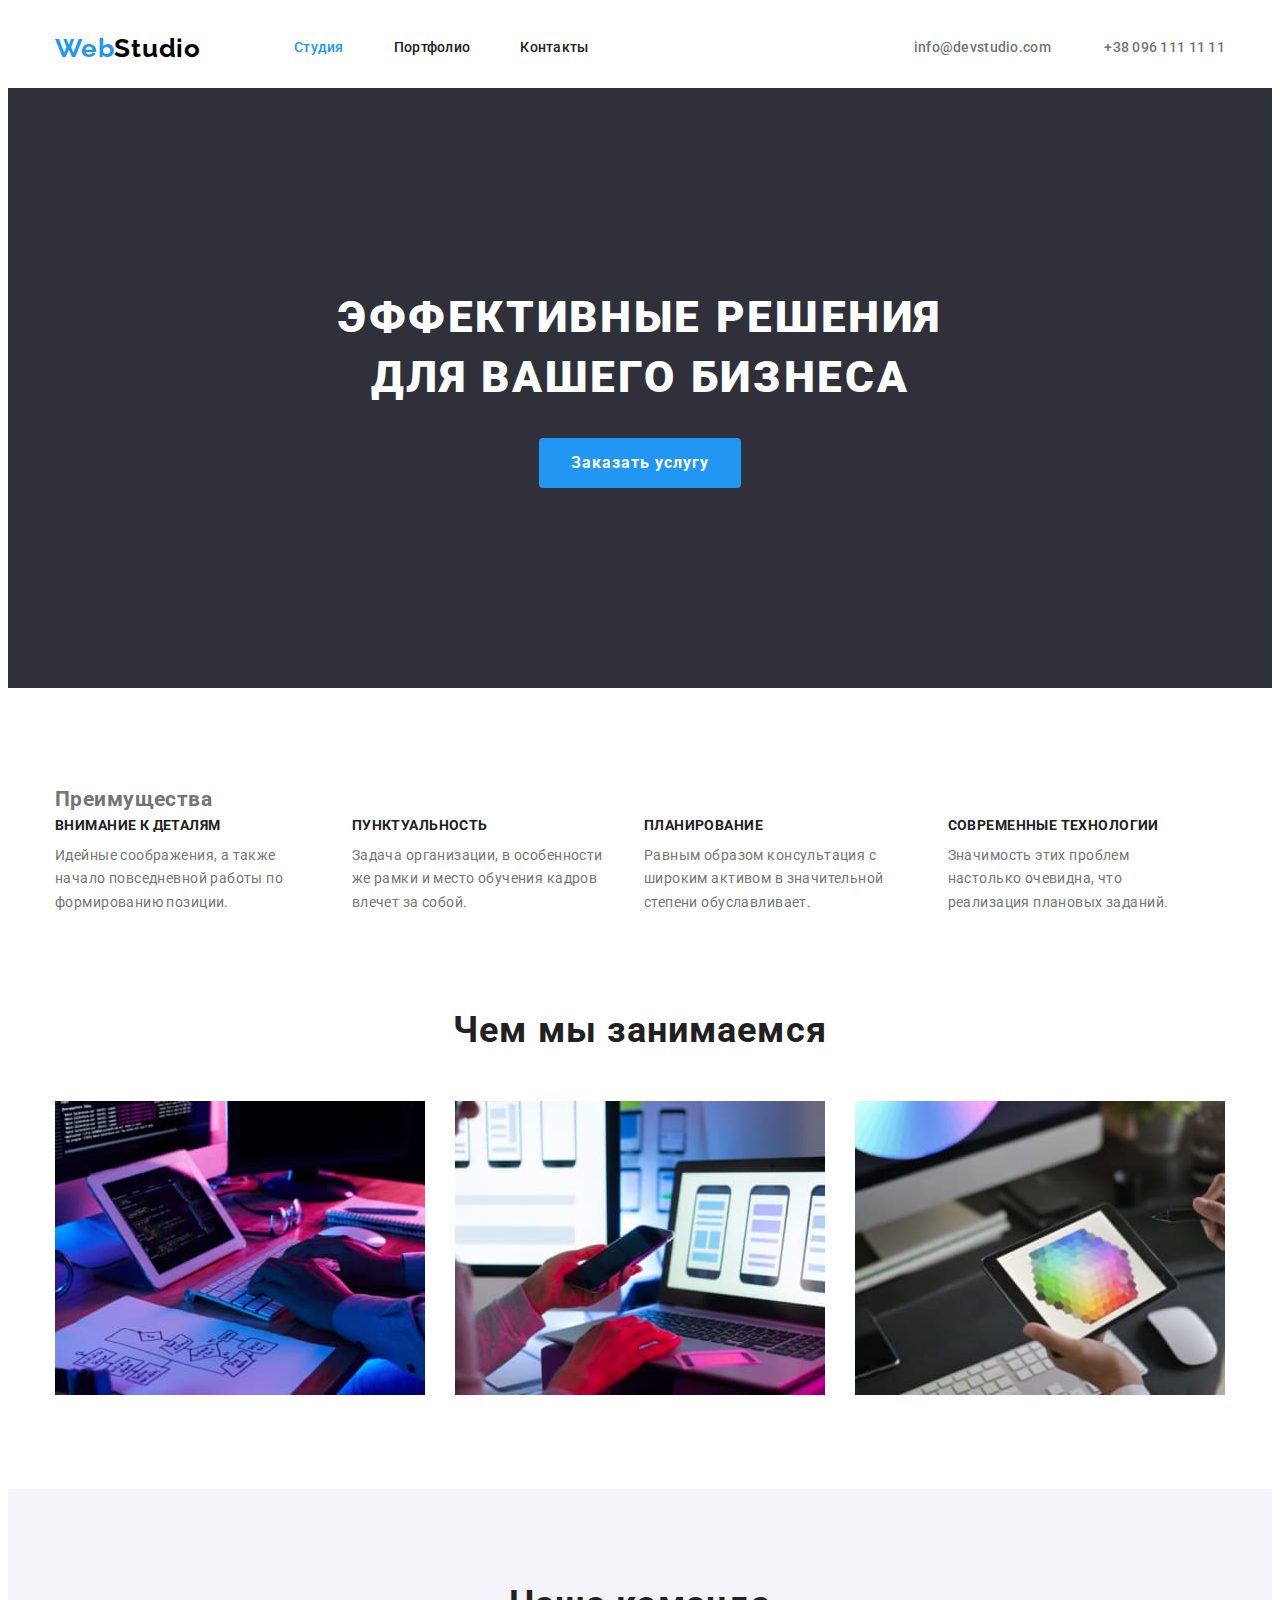
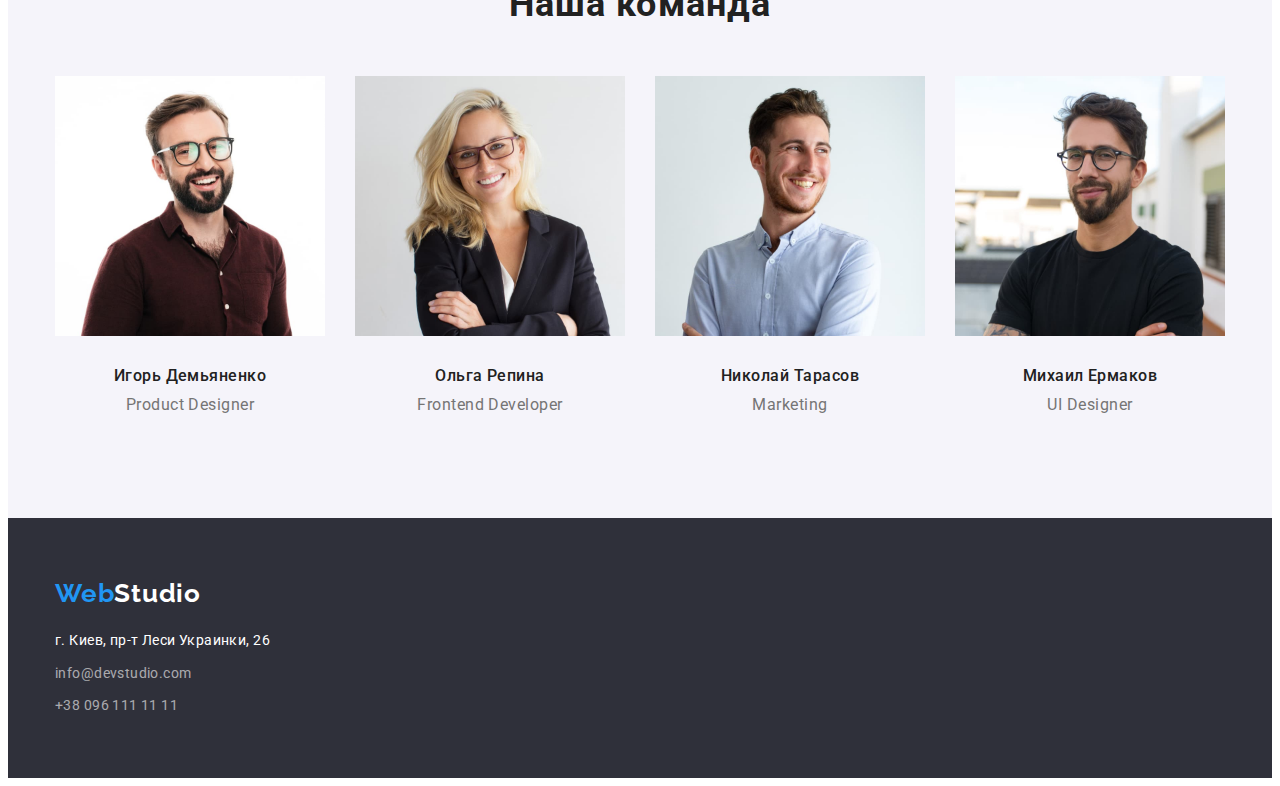
==== commit 1e4dc0af: "==" ====
--- a/index.html
+++ b/index.html
@@ -47,6 +47,7 @@
         <!--Особенности-->
         <section class="section">
             <div class="container">
+                <h2 class=".visually-hidden">Преимущества</h2>
                 <ul class="list particular-list">
                     <li class="item navi-item">
                         <h3 class="title">Внимание к деталям</h3>
--- a/css/styles.css
+++ b/css/styles.css
@@ -32,6 +32,7 @@
   margin: -1px;
   border: 0;
   padding: 0;
+  
   white-space: nowrap;
   clip-path: inset(100%);
   clip: rect(0 0 0 0);
@@ -187,7 +188,7 @@
   width: 696px;
   margin-left: auto;
   margin-right: auto;
-  padding-top: 200px;
+  
 
   margin-bottom: 30px;
 
@@ -207,6 +208,7 @@
   cursor: pointer;
 }
 .hero-btn {
+  display: block;
   margin-left: auto;
   margin-right: auto;
   padding: 10px 32px;
@@ -218,7 +220,7 @@
   font-weight: 700;
   font-size: 16px;
   line-height: 1.88;
-  display: flex;
+
 
   text-align: center;
   letter-spacing: 0.06em;
@@ -233,6 +235,8 @@
 }
 
 /*================= Особенности============== */
+/* 270пх на лы */
+/* имедж блок */
 .particular-list {
 display: flex;
  align-items: center;
@@ -286,6 +290,9 @@
 margin-right: 0;
 }
 /* ==============Наша команда============= */
+
+/* р3 и р в див */
+
 .our-team {
   background-color: var(--our-team-bg-color);
 }
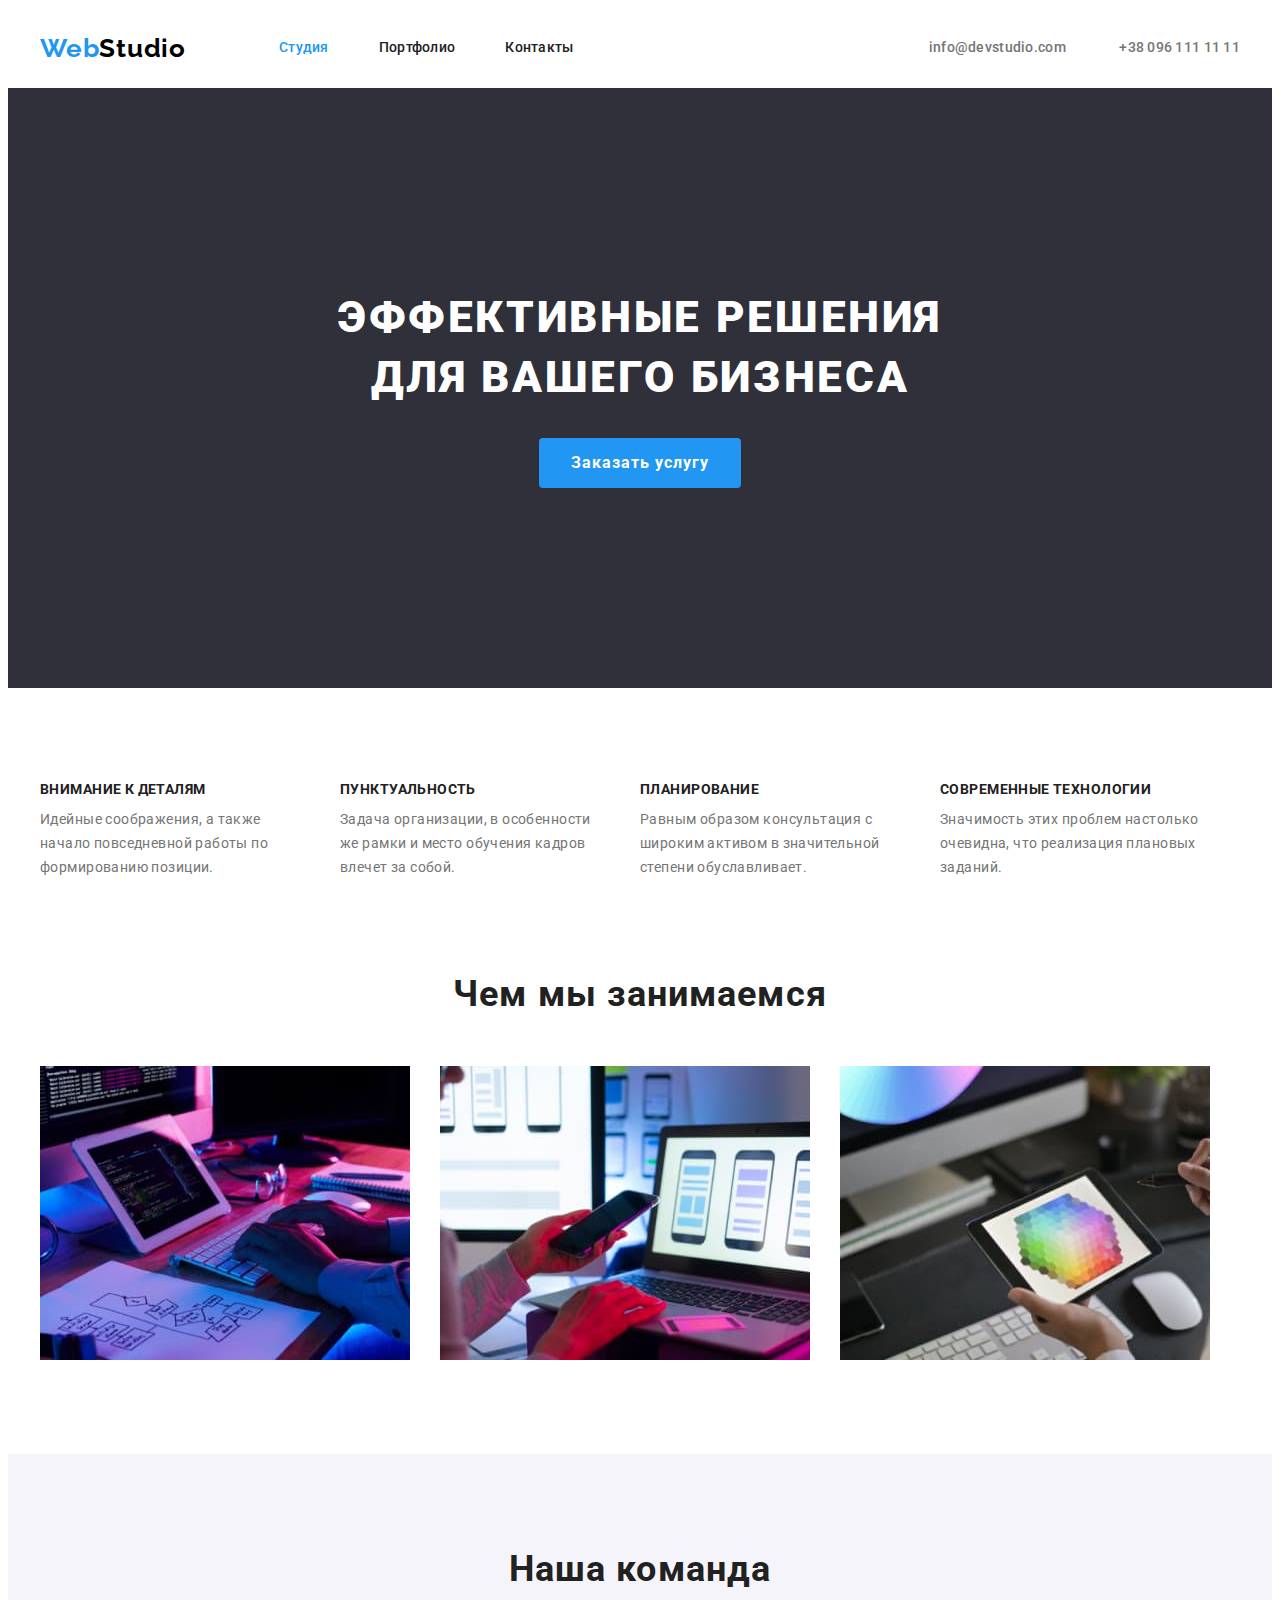
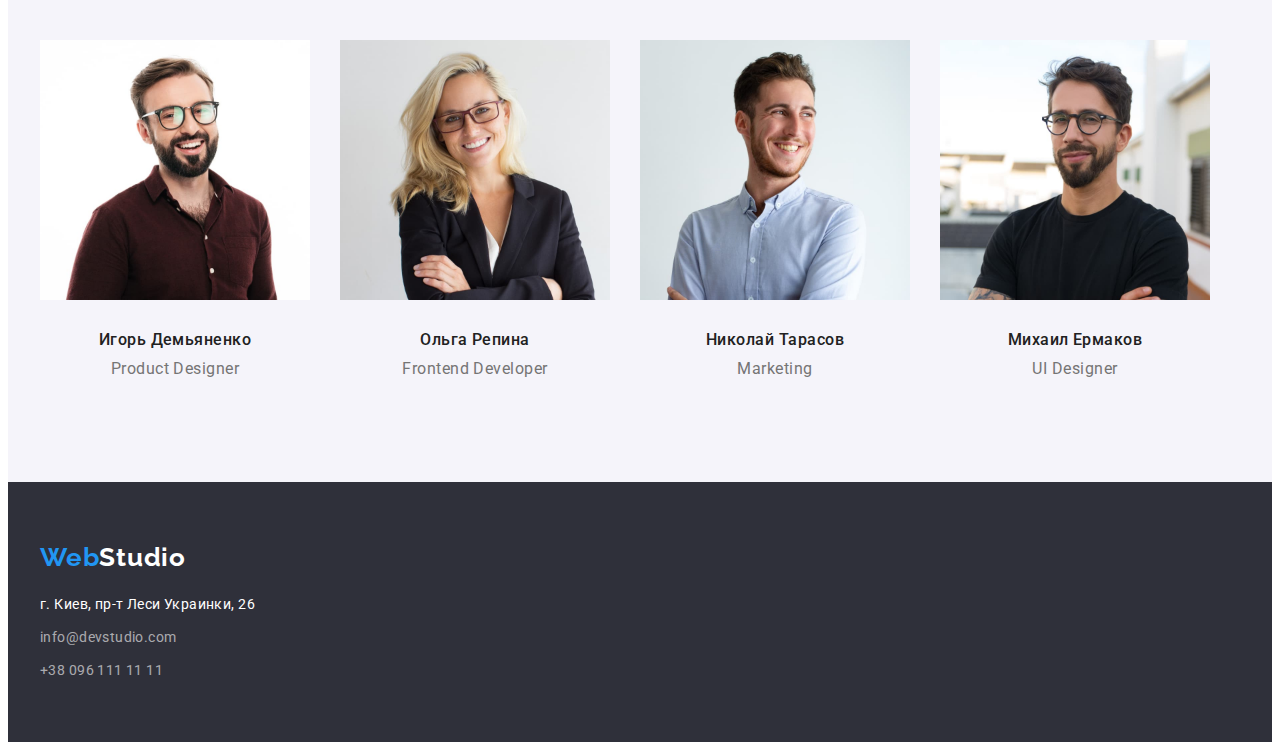
==== commit 76721f90: "done" ====
--- a/index.html
+++ b/index.html
@@ -47,7 +47,7 @@
         <!--Особенности-->
         <section class="section">
             <div class="container">
-                <h2 class=".visually-hidden">Преимущества</h2>
+                <h2 class="visually-hidden">Преимущества</h2>
                 <ul class="list particular-list">
                     <li class="item navi-item">
                         <h3 class="title">Внимание к деталям</h3>
@@ -79,13 +79,16 @@
                 <h2 class="heading">Чем мы занимаемся</h2>
                 <ul class="list examples-list">
                     <li class="item examples-item">
-                        <img src="images/what-we-do/1.jpg" alt="работа на планшете" width="370" height="294" />
+                        <img class="examples-img" src="images/what-we-do/1.jpg" alt="работа на планшете" width="370"
+                            height="294" />
                     </li>
                     <li class="item examples-item">
-                        <img src="images/what-we-do/2.jpg" alt="работа на телефоне" width="370" height="294" />
+                        <img class="examples-img" src="images/what-we-do/2.jpg" alt="работа на телефоне" width="370"
+                            height="294" />
                     </li>
                     <li class="item examples-item">
-                        <img src="images/what-we-do/3.jpg" alt="работа с графикой" width="370" height="294" />
+                        <img class="examples-img" src="images/what-we-do/3.jpg" alt="работа с графикой" width="370"
+                            height="294" />
                     </li>
                 </ul>
             </div>
--- a/css/styles.css
+++ b/css/styles.css
@@ -1,11 +1,3 @@
-/* color: #2196F3; */
-/* color: #000000; */
-/* color: #212121; */
-/* white color: #FFFFFF; */
-/* grey color: #757575; */
-/*  background: #2F303A; */
-/* footer color: rgba(255, 255, 255, 0.6); */
-/* ROOOOTTT===== */
 :root {
   --main-fotn: 'roboto', sans-serif;
   --secondary-font: 'raleway', sans-serif;
@@ -32,18 +24,12 @@
   margin: -1px;
   border: 0;
   padding: 0;
-  
   white-space: nowrap;
   clip-path: inset(100%);
   clip: rect(0 0 0 0);
   overflow: hidden;
 }
 
-*,
-*::before,
-*::after {
-  box-sizing: border-box;
-}
 .section {
   padding-top: 94px;
   padding-bottom: 94px;
@@ -63,15 +49,6 @@
 }
 img {
   display: block;
-}
-.container {
-  width: 1200px;
-
-  padding-left: 15px;
-  padding-right: 15px;
-
-  margin-left: auto;
-  margin-right: auto;
 }
 h1,
 h2,
@@ -83,8 +60,17 @@
 ul {
   margin: 0;
 }
+.container {
+  width: 1200px;
+
+  padding-left: 15px;
+  padding-right: 15px;
+
+  margin-left: auto;
+  margin-right: auto;
+}
+
 /* ============Header============= */
-
 
 .header-container {
   display: flex;
@@ -182,13 +168,12 @@
 .hero {
   padding-top: 200px;
   padding-bottom: 200px;
-   background-color: var(--secondary-bg-color);
+  background-color: var(--secondary-bg-color);
 }
 .hero-title {
   width: 696px;
   margin-left: auto;
   margin-right: auto;
-  
 
   margin-bottom: 30px;
 
@@ -214,13 +199,12 @@
   padding: 10px 32px;
   min-width: 200px;
   max-width: 240px;
-  
+
   background-color: var(--accent-color);
   color: var(--buuton-text-color);
   font-weight: 700;
   font-size: 16px;
   line-height: 1.88;
-
 
   text-align: center;
   letter-spacing: 0.06em;
@@ -235,22 +219,20 @@
 }
 
 /*================= Особенности============== */
-/* 270пх на лы */
-/* имедж блок */
+
 .particular-list {
-display: flex;
- align-items: center;
+  display: flex;
+  align-items: center;
 }
 .navi-item {
-  
+  width: 270px;
   margin-right: 30px;
 }
-.navi-item {
-  margin-right:last-child: 0;
+.navi-item:last-child {
+  margin-right: 0;
 }
 .navi-item .title {
   margin-bottom: 10px;
-
 }
 .title {
   font-weight: 700;
@@ -267,7 +249,7 @@
 /* ===============чем занимаемся============ */
 
 .examples {
-padding-top: 0;
+  padding-top: 0;
 }
 .heading {
   margin-bottom: 50px;
@@ -280,33 +262,30 @@
 }
 .examples-list {
   display: flex;
-   align-items: center;
-}
-.examples-item
- {
-  margin-right:30px;
-}
-.examples-item:last-child{
-margin-right: 0;
+  align-items: center;
+}
+
+.examples-item {
+  margin-right: 30px;
+}
+.examples-item:last-child {
+  margin-right: 0;
 }
 /* ==============Наша команда============= */
-
-/* р3 и р в див */
 
 .our-team {
   background-color: var(--our-team-bg-color);
 }
-.team-list{
+.team-list {
   display: flex;
 }
 .team-item {
   margin-right: 30px;
-  
 }
 .team-item:last-child {
-margin-right: 0;
-}
-.img-item{
+  margin-right: 0;
+}
+.img-item {
   margin-bottom: 30px;
 }
 .title-list {
@@ -353,21 +332,21 @@
   color: rgba(255, 255, 255, 0.6);
   text-decoration: none;
 }
-.footer-mail{
+.footer-mail {
   display: block;
-   margin-bottom: 9px;
+  margin-bottom: 9px;
 }
 /* ==============Портфолио кнопки=============== */
 
-.list-projects{
-  display: flex;
-  align-items: center;
-justify-content: center;
-
+.list-projects {
+  display: flex;
+  align-items: center;
+  justify-content: center;
 }
 .button {
   padding: 6px 22px;
-  
+  border-radius: 4px;
+
   font-weight: 500;
   font-size: 16px;
   line-height: 1.62;
@@ -375,15 +354,16 @@
   letter-spacing: 0.03em;
   color: var(--title-text-color);
   background-color: #f5f4fa;
-  border-radius: inherit;
-  border: inherit;
-}
-.item-projects{
-margin-right: 8px;
-}
-
-.item-projects:last-child{
-margin-right: 0;
+
+  border: transparent;
+}
+.item-projects {
+  margin-right: 8px;
+  margin-bottom: 34px;
+}
+
+.item-projects:last-child {
+  margin-right: 0;
 }
 .button:hover,
 .button:focus {
@@ -401,6 +381,22 @@
   border-radius: 4px;
   border: none;
 }
+.work-list {
+  display: flex;
+  align-items: center;
+  flex-wrap: wrap;
+}
+.work-item {
+  max-width: 370px;
+  margin-right: 30px;
+  margin-bottom: 30px;
+}
+.work-item:nth-child(3n) {
+  margin-right: 0;
+}
+.work-item:nth-last-child(-n + 3) {
+  margin-bottom: 0;
+}
 .desc {
   font-size: 16px;
   line-height: 1.88;
@@ -408,9 +404,13 @@
   color: var(--prymary-text-color);
 }
 .subject {
+  margin-bottom: 4px;
   font-weight: 700;
   font-size: 18px;
   line-height: 2;
   letter-spacing: 0.06em;
   color: var(--title-text-color);
 }
+.sub-img {
+  margin-bottom: 20px;
+}
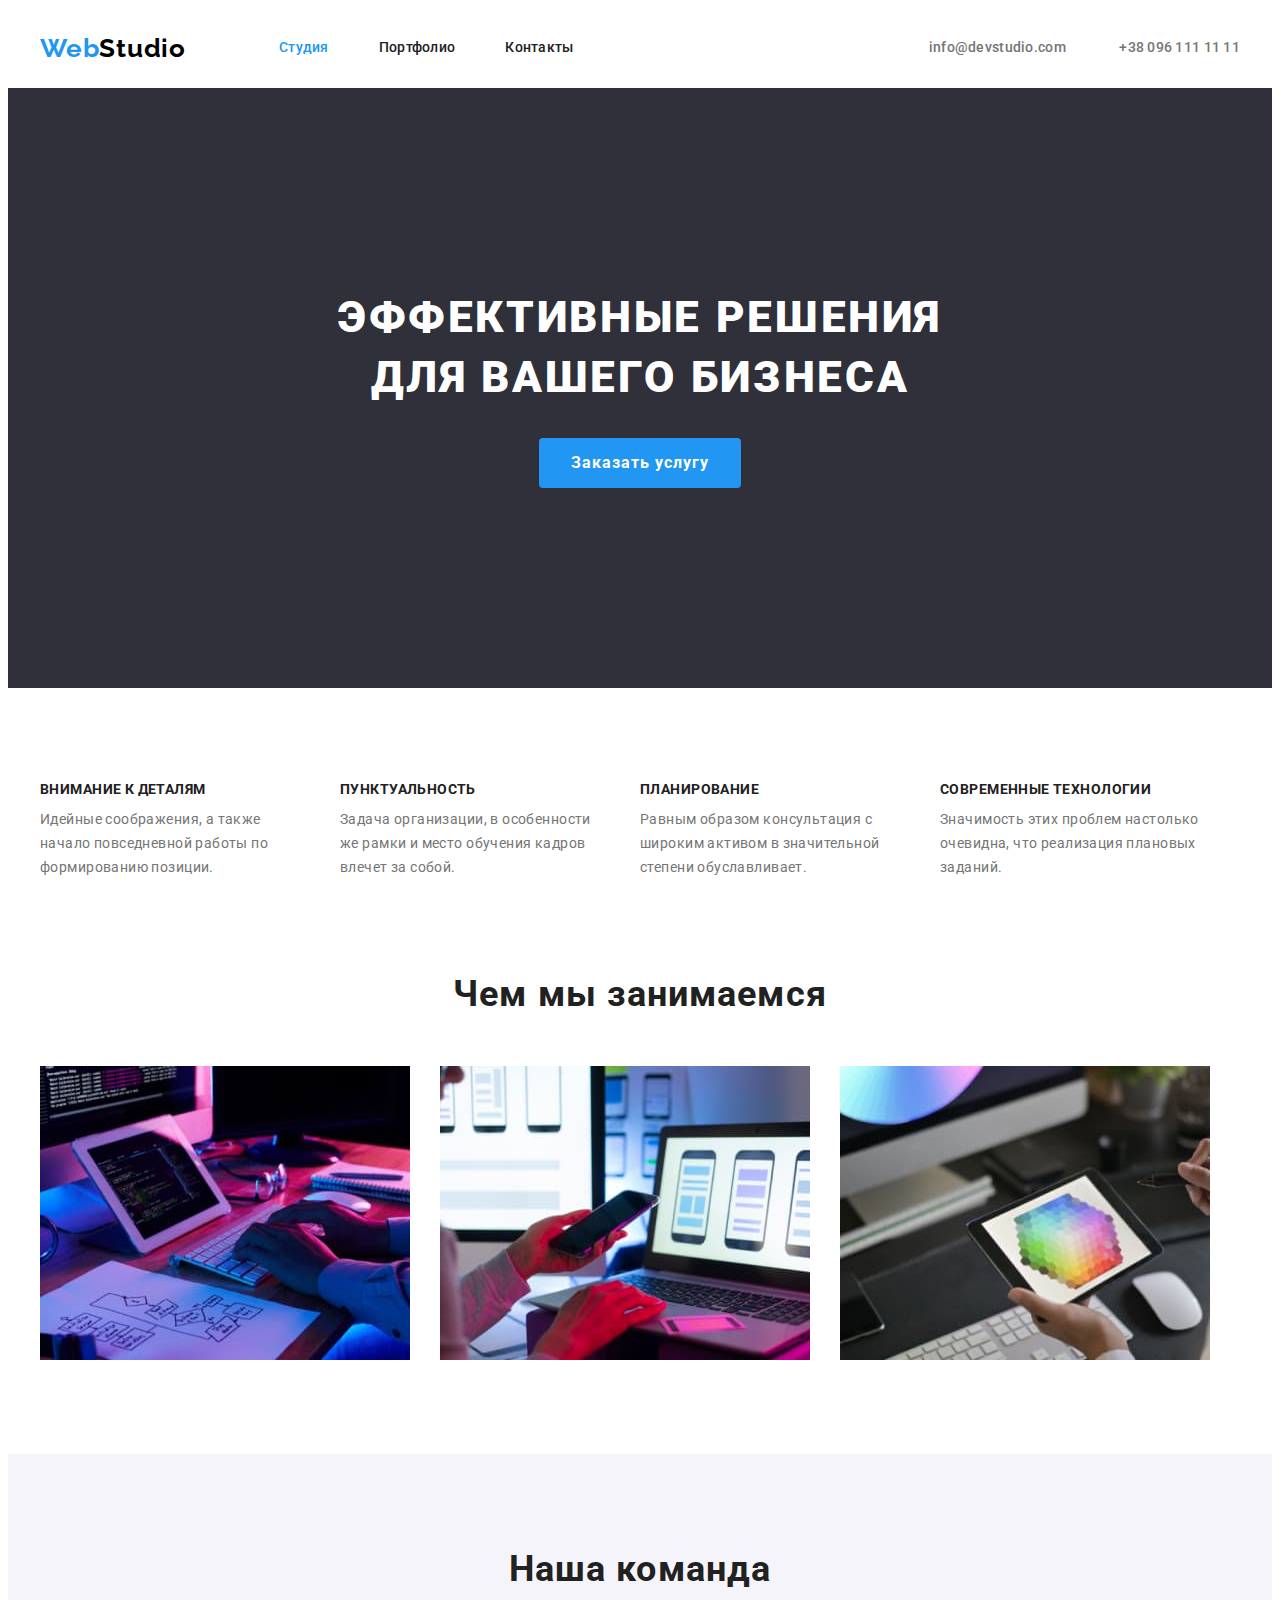
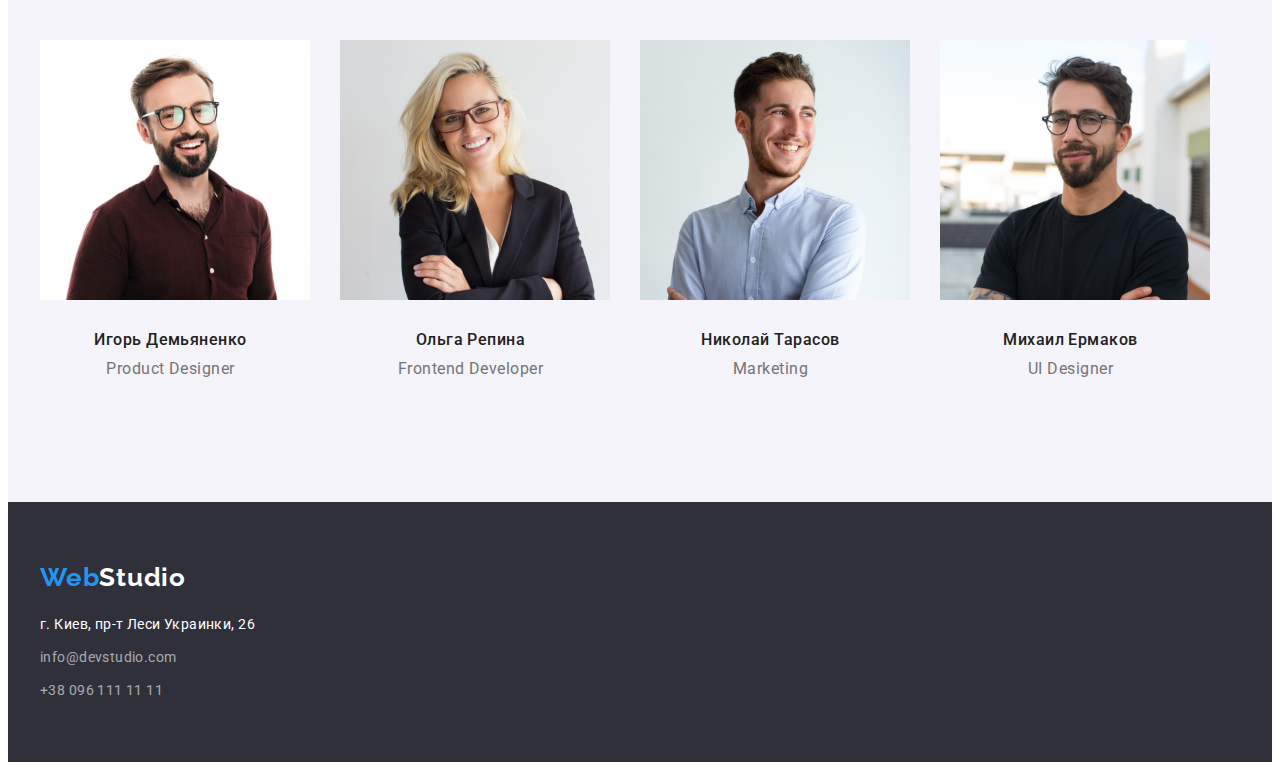
==== commit 0200a169: "done+" ====
--- a/index.html
+++ b/index.html
@@ -101,26 +101,34 @@
                     <li class="item team-item">
                         <img class="img-item" src="images/our-team/1-1.jpg" alt="фото Игорь Демьяненко" width="270"
                             height="260" />
-                        <h3 class="title-list">Игорь Демьяненко</h3>
-                        <p class="text-job">Product Designer</p>
+                        <div class="team-description">
+                            <h3 class="title-list">Игорь Демьяненко</h3>
+                            <p class="text-job">Product Designer</p>
+                        </div>
                     </li>
                     <li class="item team-item">
                         <img class="img-item" src="images/our-team/1-2.jpg" alt="фото Ольга Репина" width="270"
                             height="260" />
-                        <h3 class="title-list">Ольга Репина</h3>
-                        <p class="text-job">Frontend Developer</p>
+                        <div class="team-description">
+                            <h3 class="title-list">Ольга Репина</h3>
+                            <p class="text-job">Frontend Developer</p>
+                        </div>
                     </li>
                     <li class="item team-item">
                         <img class="img-item" src="images/our-team/1-3.jpg" alt="фото Николай Тарасов" width="270"
                             height="260" />
-                        <h3 class="title-list">Николай Тарасов</h3>
-                        <p class="text-job">Marketing</p>
+                        <div class="team-description">
+                            <h3 class="title-list">Николай Тарасов</h3>
+                            <p class="text-job">Marketing</p>
+                        </div>
                     </li>
                     <li class="item team-item">
                         <img class="img-item" src="images/our-team/1-4.jpg" alt="фото Михаил Ермаков" width="270"
                             height="260" />
-                        <h3 class="title-list">Михаил Ермаков</h3>
-                        <p class="text-job">UI Designer</p>
+                        <div class="team-description">
+                            <h3 class="title-list">Михаил Ермаков</h3>
+                            <p class="text-job">UI Designer</p>
+                        </div>
                     </li>
                 </ul>
             </div>
--- a/css/styles.css
+++ b/css/styles.css
@@ -9,6 +9,7 @@
   --main-bg-color: #e5e5e5;
   --secondary-bg-color: #2f303a;
   --our-team-bg-color: #f5f4fa;
+  --border-header-portfolio: #ececec;
 }
 body {
   font-family: var(--main-fotn);
@@ -49,6 +50,8 @@
 }
 img {
   display: block;
+  max-width: 100%, 
+  height: auto;
 }
 h1,
 h2,
@@ -285,9 +288,10 @@
 .team-item:last-child {
   margin-right: 0;
 }
-.img-item {
-  margin-bottom: 30px;
-}
+.team-description{
+padding: 30px 61px 30px 52px;
+}
+
 .title-list {
   margin-bottom: 10px;
   font-weight: 500;
@@ -298,7 +302,6 @@
   color: var(--title-text-color);
 }
 .text-job {
-  margin-bottom: 10px;
   font-size: 16px;
   line-height: 1.19;
   text-align: center;
@@ -337,7 +340,9 @@
   margin-bottom: 9px;
 }
 /* ==============Портфолио кнопки=============== */
-
+.header-portfolio {
+  border: 1px solid var(--border-header-portfolio);
+}
 .list-projects {
   display: flex;
   align-items: center;
@@ -396,6 +401,9 @@
 }
 .work-item:nth-last-child(-n + 3) {
   margin-bottom: 0;
+}
+.sub-div{
+  padding: 20px 24px;
 }
 .desc {
   font-size: 16px;
@@ -411,6 +419,3 @@
   letter-spacing: 0.06em;
   color: var(--title-text-color);
 }
-.sub-img {
-  margin-bottom: 20px;
-}
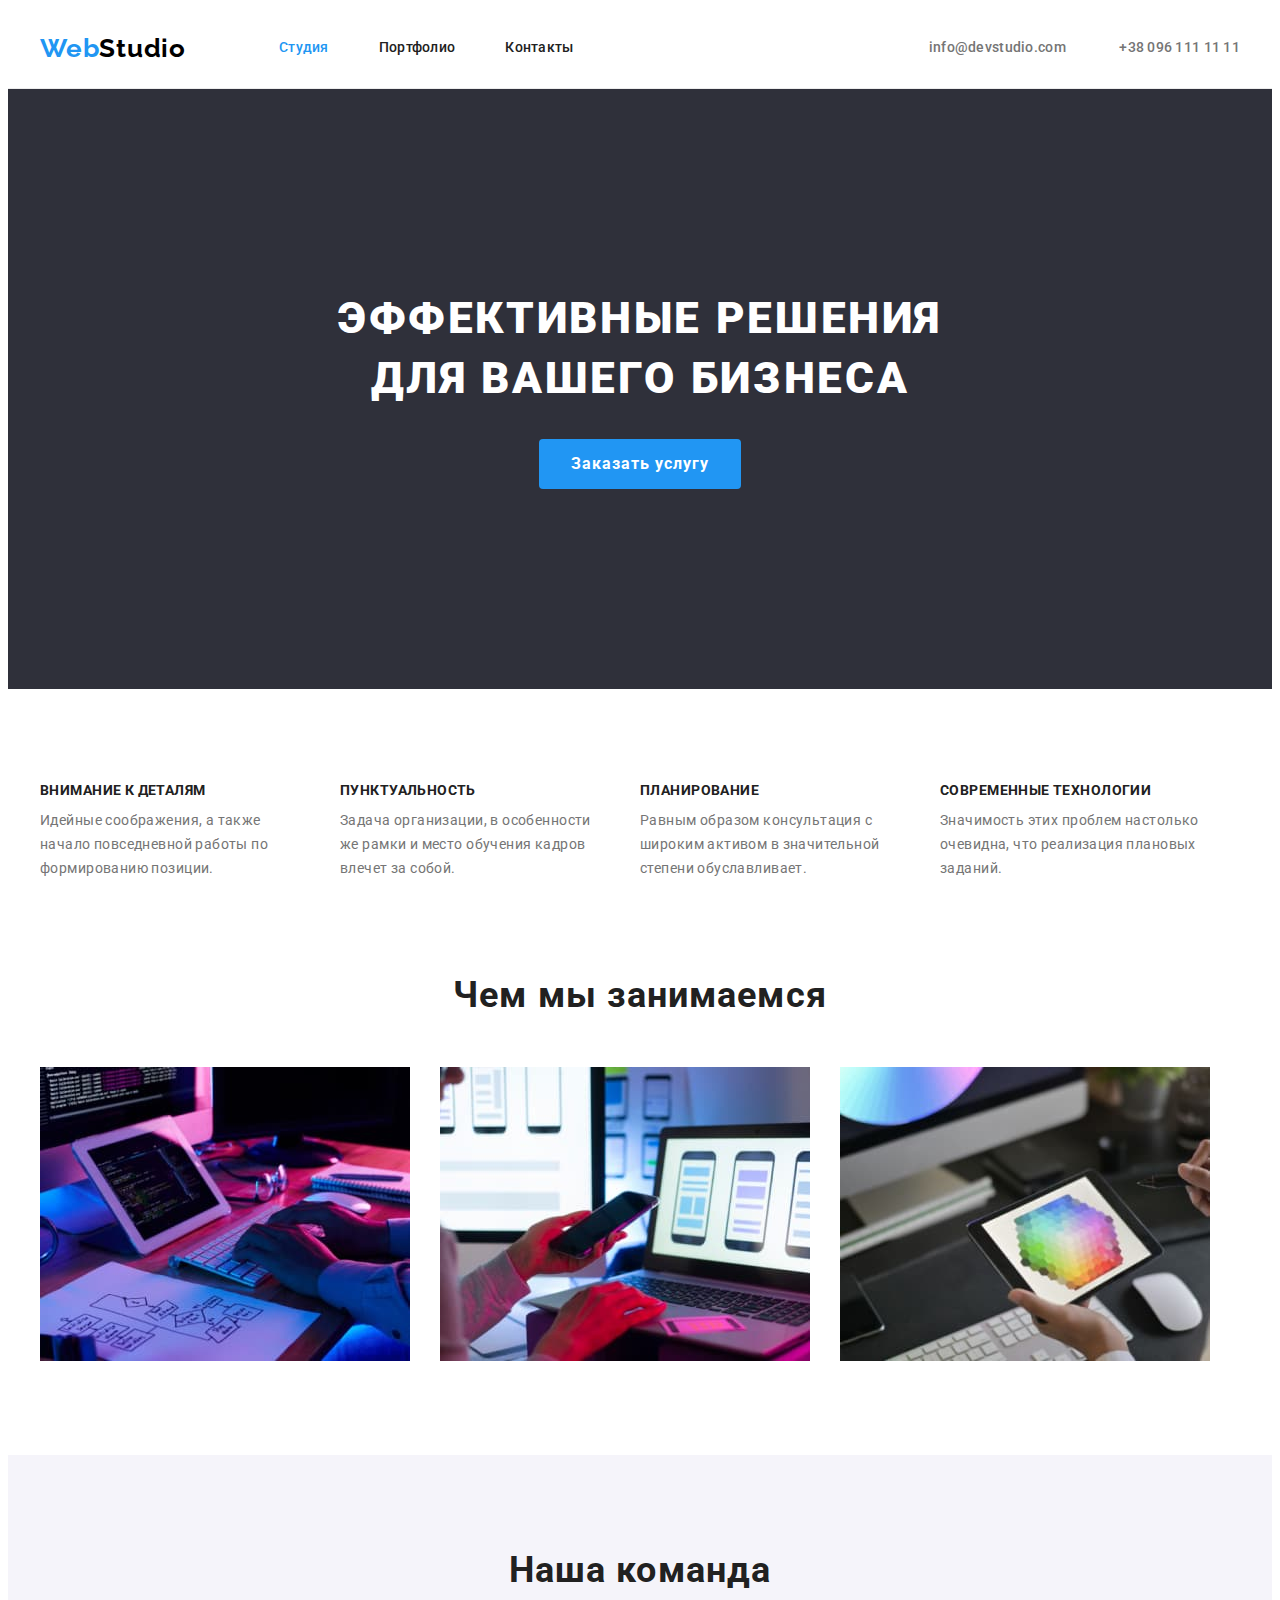
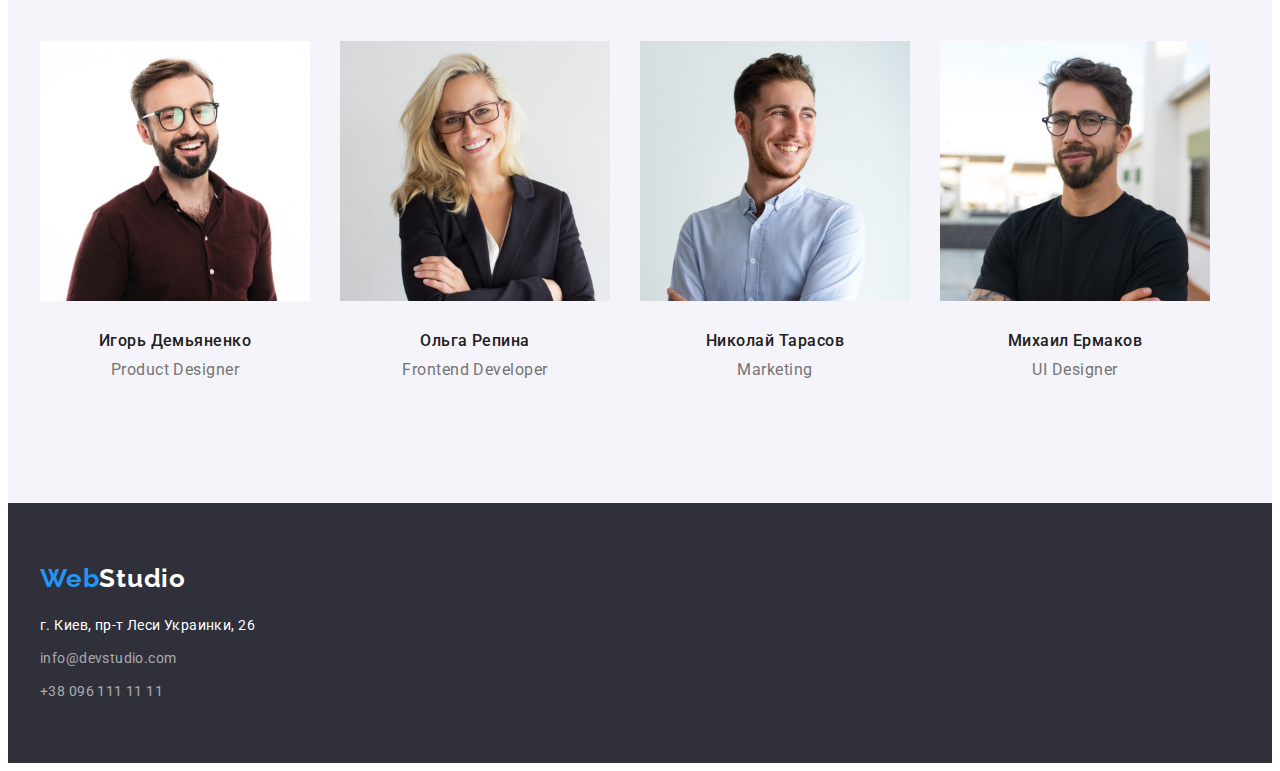
==== commit 7727c941: "оопрацьоване" ====
--- a/index.html
+++ b/index.html
@@ -141,9 +141,11 @@
             <address id="address">
                 <p class="address">г. Киев, пр-т Леси Украинки, 26</p>
                 <ul class="list">
-                    <li class="item"><a href="mailto:info@devstudio.com" class="link footer-mail">info@devstudio.com</a>
+                    <li class="item footer-item"><a href="mailto:info@devstudio.com"
+                            class="link footer-mail">info@devstudio.com</a>
                     </li>
-                    <li class="item"><a href="tel:+380961111111" class="link footer-phone">+38 096 111 11 11</a></li>
+                    <li class="item footer-item"><a href="tel:+380961111111" class="link footer-phone">+38 096 111 11
+                            11</a></li>
                 </ul>
             </address>
         </div>
--- a/css/styles.css
+++ b/css/styles.css
@@ -50,7 +50,7 @@
 }
 img {
   display: block;
-  max-width: 100%, 
+  max-width: 100%;
   height: auto;
 }
 h1,
@@ -74,7 +74,9 @@
 }
 
 /* ============Header============= */
-
+.header {
+  border-bottom: 1px solid #ececec;
+}
 .header-container {
   display: flex;
   align-items: center;
@@ -133,8 +135,10 @@
 .item-nav {
   display: inline;
 }
+.item-nav:first-child {
+  margin-right: 50px;
+}
 .mail {
-  margin-right: 50px;
   padding-top: 32px;
   padding-bottom: 32px;
 
@@ -288,8 +292,8 @@
 .team-item:last-child {
   margin-right: 0;
 }
-.team-description{
-padding: 30px 61px 30px 52px;
+.team-description {
+  padding: 30px 20px 30px 20px;
 }
 
 .title-list {
@@ -335,9 +339,11 @@
   color: rgba(255, 255, 255, 0.6);
   text-decoration: none;
 }
+.footer-item:first-child {
+  margin-bottom: 9px;
+}
 .footer-mail {
   display: block;
-  margin-bottom: 9px;
 }
 /* ==============Портфолио кнопки=============== */
 .header-portfolio {
@@ -362,9 +368,11 @@
 
   border: transparent;
 }
+.list-projects {
+  margin-bottom: 50px;
+}
 .item-projects {
   margin-right: 8px;
-  margin-bottom: 34px;
 }
 
 .item-projects:last-child {
@@ -395,6 +403,7 @@
   max-width: 370px;
   margin-right: 30px;
   margin-bottom: 30px;
+  border-bottom: 1px solid #eeeeee;
 }
 .work-item:nth-child(3n) {
   margin-right: 0;
@@ -402,8 +411,10 @@
 .work-item:nth-last-child(-n + 3) {
   margin-bottom: 0;
 }
-.sub-div{
+.sub-div {
   padding: 20px 24px;
+  border: 1px solid #eeeeee;
+  border-top: none;
 }
 .desc {
   font-size: 16px;
